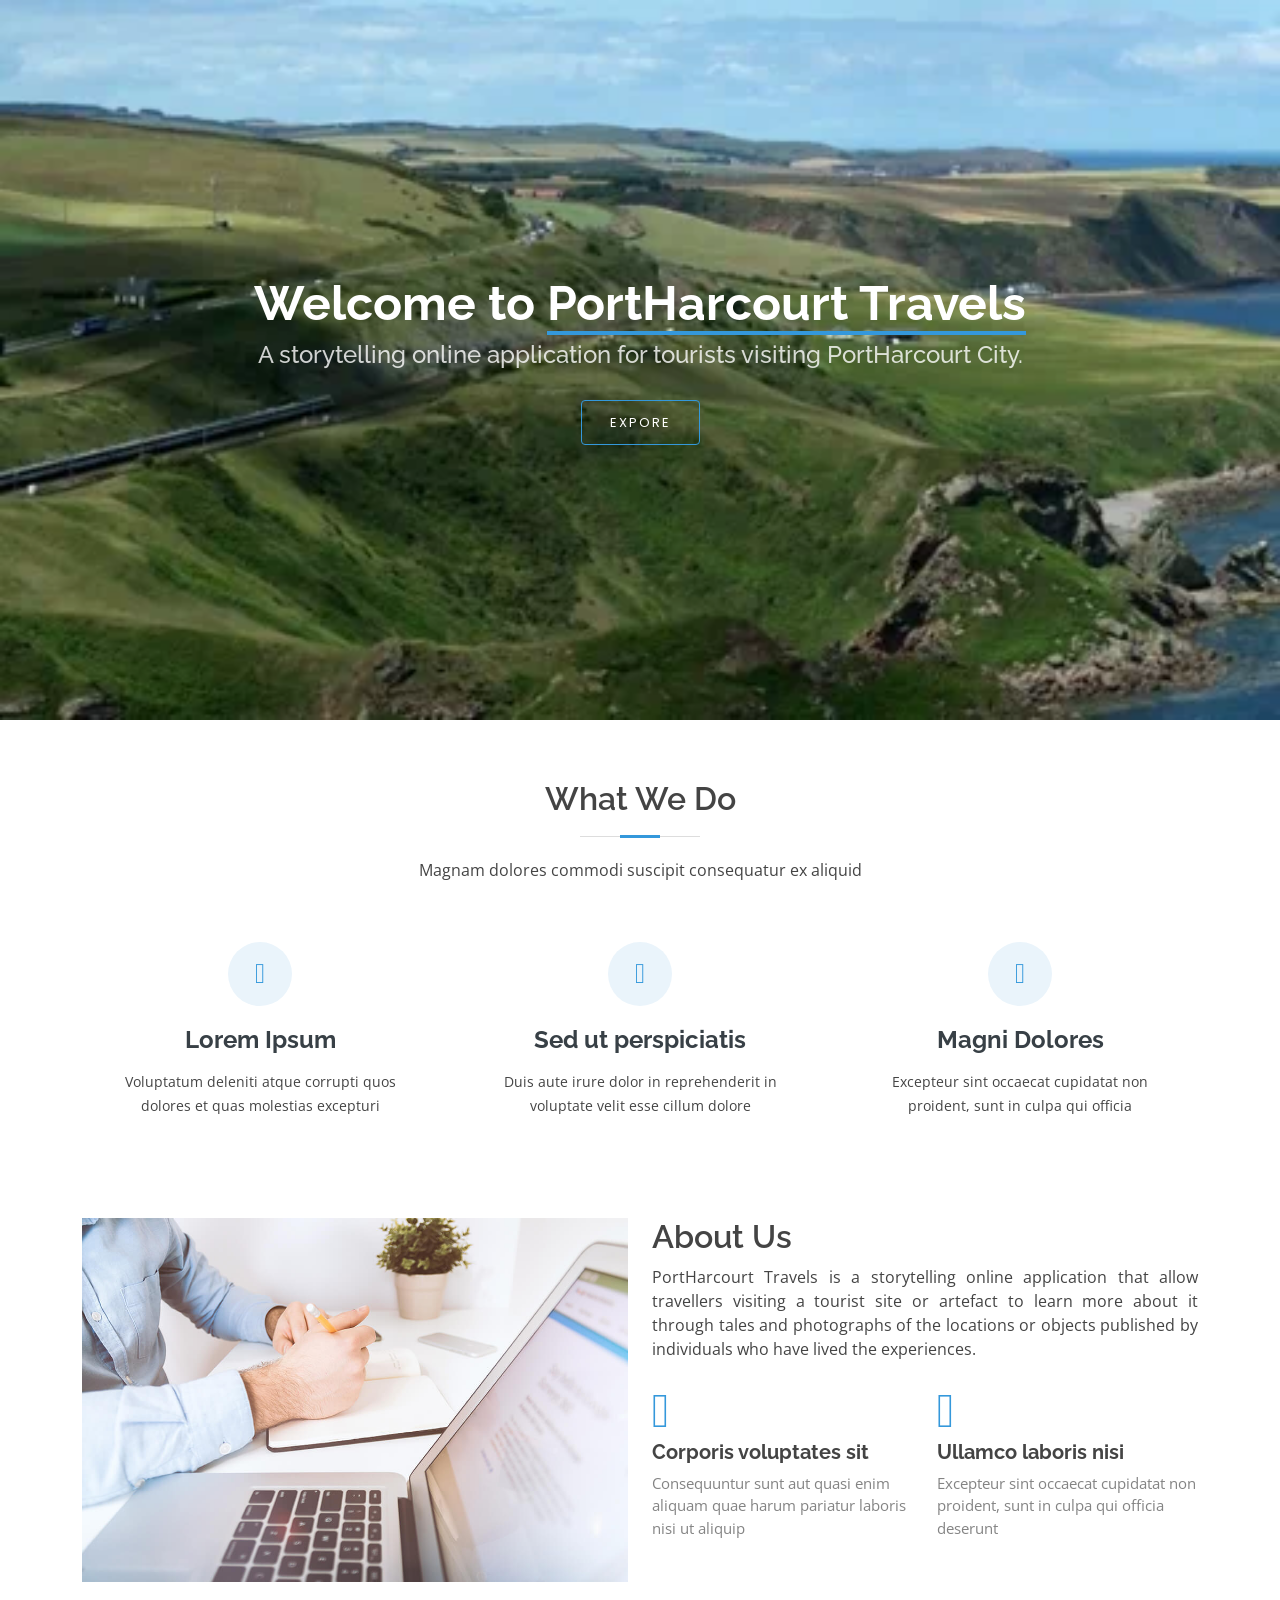
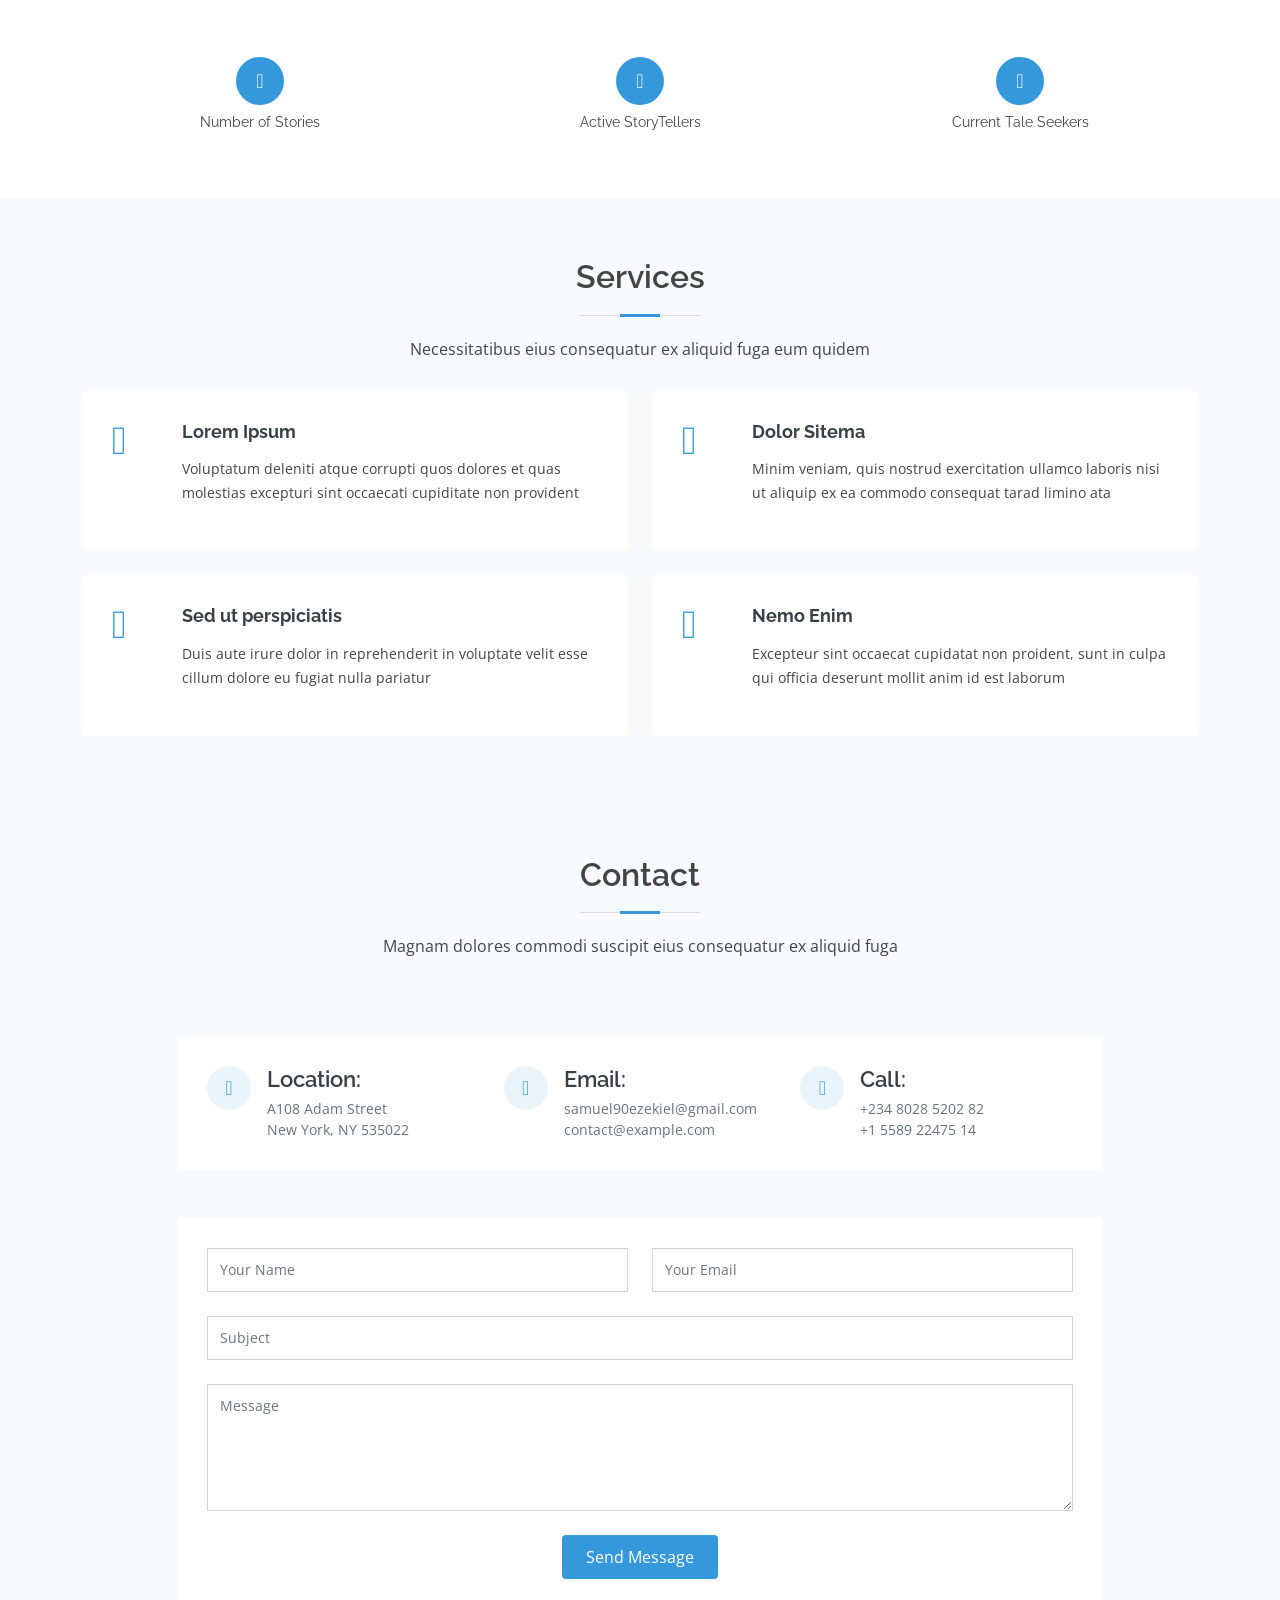
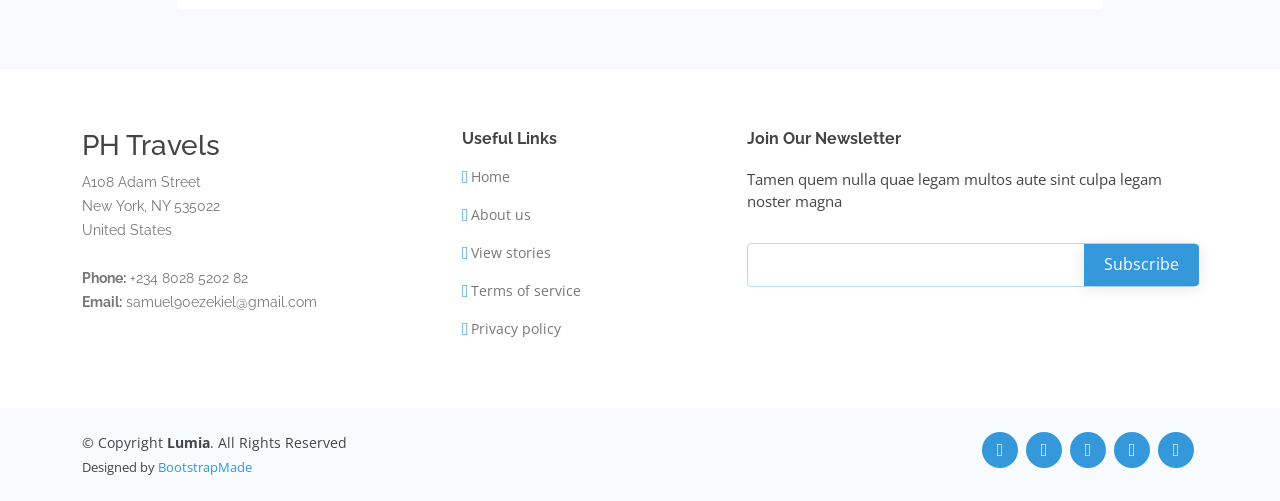
==== index.html @ 9cb5f287 "Update index.html" ====
<!DOCTYPE html>
<html lang="en">

<head>
  <meta charset="utf-8">
  <meta content="width=device-width, initial-scale=1.0" name="viewport">

  <title>PortHarcourt Travels - Landing Page</title>
  <meta content="" name="description">
  <meta content="" name="keywords">
  
  <script async src="https://pagead2.googlesyndication.com/pagead/js/adsbygoogle.js?client=ca-pub-4787579229999542" crossorigin="anonymous"></script>



  <!-- Favicons -->
  <link href="assets/img/favicon.ico" rel="icon">
  <link href="assets/img/apple-touch-icon.png" rel="apple-touch-icon">

  <!-- Google Fonts -->
  <link
    href="https://fonts.googleapis.com/css?family=Open+Sans:300,300i,400,400i,600,600i,700,700i|Raleway:300,300i,400,400i,500,500i,600,600i,700,700i|Poppins:300,300i,400,400i,500,500i,600,600i,700,700i"
    rel="stylesheet">

  <!-- Vendor CSS Files -->
  <link href="assets/vendor/bootstrap/css/bootstrap.min.css" rel="stylesheet">
  <link href="assets/vendor/bootstrap-icons/bootstrap-icons.css" rel="stylesheet">
  <link href="assets/vendor/boxicons/css/boxicons.min.css" rel="stylesheet">
  <!-- <link href="assets/vendor/glightbox/css/glightbox.min.css" rel="stylesheet">
  <link href="assets/vendor/swiper/swiper-bundle.min.css" rel="stylesheet"> -->

  <!-- Template Main CSS File -->
  <link href="assets/css/css/style.css" rel="stylesheet">

  <!-- =======================================================
  * Template Name: Lumia - v4.10.0
  * Template URL: https://bootstrapmade.com/lumia-bootstrap-business-template/
  * Author: BootstrapMade.com
  * License: https://bootstrapmade.com/license/
  ======================================================== -->
</head>

<body>

  <!-- ======= Hero Section ======= -->
  <section id="hero" class="d-flex flex-column justify-content-center align-items-center">
    <div class="container text-center text-md-left" data-aos="fade-up">
      <h1>Welcome to <span>PortHarcourt Travels</span></h1>
      <h2>A storytelling online application for tourists visiting PortHarcourt City.</h2>
      <div class="flex-row justify-content-center align-items-center">
        <a href="home-page-1.html" class="btn-get-started scrollto">Expore</a>
        <!-- <a href="home-page-2.html" class="btn-get-started scrollto">Tale Seekers</a> -->
      </div>
    </div>
  </section><!-- End Hero -->

  <main id="main">

    <!-- ======= What We Do Section ======= -->
    <section id="what-we-do" class="what-we-do">
      <div class="container">

        <div class="section-title">
          <h2>What We Do</h2>
          <p>Magnam dolores commodi suscipit consequatur ex aliquid</p>
        </div>

        <div class="row">
          <div class="col-lg-4 col-md-6 d-flex align-items-stretch">
            <div class="icon-box">
              <div class="icon"><i class="bx bxl-dribbble"></i></div>
              <h4><a href="">Lorem Ipsum</a></h4>
              <p>Voluptatum deleniti atque corrupti quos dolores et quas molestias excepturi</p>
            </div>
          </div>

          <div class="col-lg-4 col-md-6 d-flex align-items-stretch mt-4 mt-md-0">
            <div class="icon-box">
              <div class="icon"><i class="bx bx-file"></i></div>
              <h4><a href="">Sed ut perspiciatis</a></h4>
              <p>Duis aute irure dolor in reprehenderit in voluptate velit esse cillum dolore</p>
            </div>
          </div>

          <div class="col-lg-4 col-md-6 d-flex align-items-stretch mt-4 mt-lg-0">
            <div class="icon-box">
              <div class="icon"><i class="bx bx-tachometer"></i></div>
              <h4><a href="">Magni Dolores</a></h4>
              <p>Excepteur sint occaecat cupidatat non proident, sunt in culpa qui officia</p>
            </div>
          </div>

        </div>

      </div>
    </section><!-- End What We Do Section -->

    <!-- ======= About Section ======= -->
    <section id="about" class="about">
      <div class="container">

        <div class="row">
          <div class="col-lg-6">
            <img src="assets/img/about.jpg" class="img-fluid" alt="">
          </div>
          <div class="col-lg-6 pt-4 pt-lg-0">
            <h3>About Us</h3>
            <p style="text-align:justify">
              PortHarcourt Travels is a storytelling online application that allow travellers visiting a tourist site
              or artefact to learn more about it through tales and photographs of the locations or objects published by
              individuals who have lived the experiences.
            </p>
            <div class="row icon-boxes">
              <div class="col-md-6">
                <i class="bx bx-receipt"></i>
                <h4>Corporis voluptates sit</h4>
                <p>Consequuntur sunt aut quasi enim aliquam quae harum pariatur laboris nisi ut aliquip</p>
              </div>
              <div class="col-md-6 mt-4 mt-md-0">
                <i class="bx bx-cube-alt"></i>
                <h4>Ullamco laboris nisi</h4>
                <p>Excepteur sint occaecat cupidatat non proident, sunt in culpa qui officia deserunt</p>
              </div>
            </div>
          </div>
        </div>

      </div>
    </section><!-- End About Section -->

    <div class="container">
      <div class="row skills-content">
        <div class="col-lg-6"></div>
      </div>
    </div>

    <!-- ======= Counts Section ======= -->
    <section id="counts" class="counts">
      <div class="container">

        <div class="row">

          <div class="col-lg-4 col-6">
            <div class="count-box">
              <i class="bi bi-pencil"></i>
              <span data-purecounter-start="0" data-purecounter-end="231" data-purecounter-duration="1"
                class="purecounter"></span>
              <p>Number of Stories</p>
            </div>
          </div>

          <div class="col-lg-4 col-6">
            <div class="count-box">
              <i class="bi bi-emoji-smile"></i>
              <span data-purecounter-start="0" data-purecounter-end="53" data-purecounter-duration="1"
                class="purecounter"></span>
              <p>Active StoryTellers</p>
            </div>
          </div>

          <div class="col-lg-4 col-12 mt-5 mt-lg-0">
            <div class="count-box">
              <i class="bi bi-people"></i>
              <span data-purecounter-start="0" data-purecounter-end="134" data-purecounter-duration="1"
                class="purecounter"></span>
              <p>Current Tale Seekers</p>
            </div>
          </div>
        </div>

      </div>

      </div>
    </section><!-- End Counts Section -->

    <!-- ======= Services Section ======= -->
    <section id="services" class="services section-bg">
      <div class="container">

        <div class="section-title">
          <h2>Services</h2>
          <p>Necessitatibus eius consequatur ex aliquid fuga eum quidem</p>
        </div>

        <div class="row">
          <div class="col-md-6">
            <div class="icon-box">
              <i class="bi bi-briefcase"></i>
              <h4><a href="#">Lorem Ipsum</a></h4>
              <p>Voluptatum deleniti atque corrupti quos dolores et quas molestias excepturi sint occaecati cupiditate
                non provident</p>
            </div>
          </div>
          <div class="col-md-6 mt-4 mt-lg-0">
            <div class="icon-box">
              <i class="bi bi-card-checklist"></i>
              <h4><a href="#">Dolor Sitema</a></h4>
              <p>Minim veniam, quis nostrud exercitation ullamco laboris nisi ut aliquip ex ea commodo consequat tarad
                limino ata</p>
            </div>
          </div>
          <div class="col-md-6 mt-4">
            <div class="icon-box">
              <i class="bi bi-bar-chart"></i>
              <h4><a href="#">Sed ut perspiciatis</a></h4>
              <p>Duis aute irure dolor in reprehenderit in voluptate velit esse cillum dolore eu fugiat nulla pariatur
              </p>
            </div>
          </div>
          <div class="col-md-6 mt-4">
            <div class="icon-box">
              <i class="bi bi-binoculars"></i>
              <h4><a href="#">Nemo Enim</a></h4>
              <p>Excepteur sint occaecat cupidatat non proident, sunt in culpa qui officia deserunt mollit anim id est
                laborum</p>
            </div>
          </div>
        </div>

      </div>
    </section><!-- End Services Section -->

    <!-- ======= Contact Section ======= -->
    <section id="contact" class="contact section-bg">
      <div class="container">

        <div class="section-title">
          <h2>Contact</h2>
          <p>Magnam dolores commodi suscipit eius consequatur ex aliquid fuga</p>
        </div>

        <div class="row mt-5 justify-content-center">

          <div class="col-lg-10">

            <div class="info-wrap">
              <div class="row">
                <div class="col-lg-4 info">
                  <i class="bi bi-geo-alt"></i>
                  <h4>Location:</h4>
                  <p>A108 Adam Street<br>New York, NY 535022</p>
                </div>

                <div class="col-lg-4 info mt-4 mt-lg-0">
                  <i class="bi bi-envelope"></i>
                  <h4>Email:</h4>
                  <p>samuel90ezekiel@gmail.com<br>contact@example.com</p>
                </div>

                <div class="col-lg-4 info mt-4 mt-lg-0">
                  <i class="bi bi-phone"></i>
                  <h4>Call:</h4>
                  <p>+234 8028 5202 82<br>+1 5589 22475 14</p>
                </div>
              </div>
            </div>

          </div>

        </div>

        <div class="row mt-5 justify-content-center">
          <div class="col-lg-10">
            <form action="forms/contact.html" method="post" role="form" class="php-email-form">
              <div class="row">
                <div class="col-md-6 form-group">
                  <input type="text" name="name" class="form-control" id="name" placeholder="Your Name" required>
                </div>
                <div class="col-md-6 form-group mt-3 mt-md-0">
                  <input type="email" class="form-control" name="email" id="email" placeholder="Your Email" required>
                </div>
              </div>
              <div class="form-group mt-3">
                <input type="text" class="form-control" name="subject" id="subject" placeholder="Subject" required>
              </div>
              <div class="form-group mt-3">
                <textarea class="form-control" name="message" rows="5" placeholder="Message" required></textarea>
              </div>
              <div class="my-3">
                <div class="loading">Loading</div>
                <div class="error-message"></div>
                <div class="sent-message">Your message has been sent. Thank you!</div>
              </div>
              <div class="text-center"><button type="submit">Send Message</button></div>
            </form>
          </div>

        </div>

      </div>
    </section><!-- End Contact Section -->

  </main><!-- End #main -->

  <!-- ======= Footer ======= -->
  <footer id="footer">

    <div class="footer-top">
       <div class="container">
          <div class="row">

             <div class="col-lg-4 col-md-6 footer-contact">
                <h3>PH Travels</h3>
                <p>
                   A108 Adam Street <br>
                   New York, NY 535022<br>
                   United States <br><br>
                   <strong>Phone:</strong> +234 8028 5202 82<br>
                   <strong>Email:</strong> samuel90ezekiel@gmail.com<br>
                </p>
             </div>

             <div class="col-lg-3 col-md-6 footer-links">
                <h4>Useful Links</h4>
                <ul>
                   <li><i class="bx bx-chevron-right"></i> <a href="index.html">Home</a></li>
                   <li><i class="bx bx-chevron-right"></i> <a href="about.html">About us</a></li>
                   <li><i class="bx bx-chevron-right"></i> <a href="home-page-1.html">View stories</a></li>
                   <li><i class="bx bx-chevron-right"></i> <a href="#">Terms of service</a></li>
                   <li><i class="bx bx-chevron-right"></i> <a href="#">Privacy policy</a></li>
                </ul>
             </div>
             <div class="col-lg-5 col-md-6 footer-newsletter">
                <h4>Join Our Newsletter</h4>
                <p>Tamen quem nulla quae legam multos aute sint culpa legam noster magna</p>
                <form action="" method="post">
                   <input type="email" name="email"><input type="submit" value="Subscribe">
                </form>
             </div>

          </div>
       </div>
    </div>

    <div class="container d-md-flex py-4">

       <div class="me-md-auto text-center text-md-start">
          <div class="copyright">
             &copy; Copyright <strong><span>Lumia</span></strong>. All Rights Reserved
          </div>
          <div class="credits">
             <!-- All the links in the footer should remain intact. -->
             <!-- You can delete the links only if you purchased the pro version. -->
             <!-- Licensing information: https://bootstrapmade.com/license/ -->
             <!-- Purchase the pro version with working PHP/AJAX contact form: https://bootstrapmade.com/lumia-bootstrap-business-template/ -->
             Designed by <a href="https://bootstrapmade.com/">BootstrapMade</a>
          </div>
       </div>
       <div class="social-links text-center text-md-right pt-3 pt-md-0">
          <a href="#" class="twitter"><i class="bx bxl-twitter"></i></a>
          <a href="#" class="facebook"><i class="bx bxl-facebook"></i></a>
          <a href="#" class="instagram"><i class="bx bxl-instagram"></i></a>
          <a href="#" class="google-plus"><i class="bx bxl-skype"></i></a>
          <a href="#" class="linkedin"><i class="bx bxl-linkedin"></i></a>
       </div>
    </div>
 </footer>
   <!-- End Footer -->

  <script>
    let slideIndex = 0;
    showSlides();

    function showSlides() {
      let i;
      let slides = document.getElementsById("hero");
      //let dots = document.getElementsByClassName("dot");
      for (i = 0; i < 3; i++) {
        slides[i].style.background = ' ';
      }
      slideIndex++;
      if (slideIndex > slides.length) { slideIndex = 1 }
      /*for (i = 0; i < dots.length; i++) {
        dots[i].className = dots[i].className.replace(" active", "");
      }*/
      slides[slideIndex - 1].style.backgroundImage = "url(''../../img/hero-bg.jpg')";
      //dots[slideIndex-1].className += " active";
      setTimeout(showSlides, 2000); // Change image every 2 seconds
    }
  </script>

  <a href="#" class="back-to-top d-flex align-items-center justify-content-center"><i
      class="bi bi-arrow-up-short"></i></a>

  <!-- Vendor JS Files -->
  <script src="assets/vendor/purecounter/purecounter_vanilla.js"></script>
  <script src="assets/vendor/bootstrap/js/bootstrap.bundle.min.js"></script>
  <script src="assets/vendor/glightbox/js/glightbox.min.js"></script>
  <script src="assets/vendor/isotope-layout/isotope.pkgd.min.js"></script>
  <script src="assets/vendor/swiper/swiper-bundle.min.js"></script>
  <script src="assets/vendor/waypoints/noframework.waypoints.js"></script>
  <script src="assets/vendor/php-email-form/validate.js"></script>

  <!-- Template Main JS File -->
  <script src="assets/js/main.js"></script>

</body>

</html>
---- assets/css/css/style.css ----
/**
* Template Name: Lumia - v4.10.0
* Template URL: https://bootstrapmade.com/lumia-bootstrap-business-template/
* Author: BootstrapMade.com
* License: https://bootstrapmade.com/license/
*/

/*--------------------------------------------------------------
# General
--------------------------------------------------------------*/
body {
  font-family: "Open Sans", sans-serif;
  color: #444444;
}

a {
  color: #3498db;
  text-decoration: none;
}

a:hover {
  color: #5faee3;
  text-decoration: none;
}

h1,
h2,
h3,
h4,
h5,
h6 {
  font-family: "Raleway", sans-serif;
}

/*--------------------------------------------------------------
# Back to top button
--------------------------------------------------------------*/
.back-to-top {
  position: fixed;
  visibility: hidden;
  opacity: 0;
  right: 15px;
  bottom: 15px;
  z-index: 996;
  background: #3498db;
  width: 40px;
  height: 40px;
  border-radius: 4px;
  transition: all 0.4s;
}

.back-to-top i {
  font-size: 28px;
  color: #fff;
  line-height: 0;
}

.back-to-top:hover {
  background: #57aae1;
  color: #fff;
}

.back-to-top.active {
  visibility: visible;
  opacity: 1;
}

/*--------------------------------------------------------------
# Header
--------------------------------------------------------------*/
#header {
  height: 70px;
  transition: all 0.5s;
  z-index: 997;
  transition: all 0.5s;
  background: #fff;
  box-shadow: 0px 2px 15px rgba(0, 0, 0, 0.1);
}

#header .logo h1 {
  font-size: 28px;
  margin: 0;
  font-weight: 600;
  letter-spacing: 1px;
  text-transform: uppercase;
  color: #384046;
}

#header .logo h1 a,
#header .logo h1 a:hover {
  color: #384046;
  text-decoration: none;
}

#header .logo img {
  max-height: 40px;
}

/*--------------------------------------------------------------
# Header Social Links
--------------------------------------------------------------*/
.header-social-links {
  margin: 0 0 0 30px;
}

.header-social-links a {
  color: #9ba6af;
  padding-left: 8px;
  display: inline-block;
  line-height: 0px;
  transition: 0.3s;
}

.header-social-links a i {
  line-height: 0;
}

.header-social-links a:hover {
  color: #3498db;
}

@media (max-width: 768px) {
  .header-social-links {
    margin: 0 15px 0 0;
  }
}

/*--------------------------------------------------------------
# Navigation Menu
--------------------------------------------------------------*/
/**
* Desktop Navigation 
*/
.navbar {
  padding: 0;
}

.navbar ul {
  margin: 0;
  padding: 0;
  display: flex;
  list-style: none;
  align-items: center;
}

.navbar li {
  position: relative;
}

.navbar a,
.navbar a:focus {
  display: flex;
  align-items: center;
  justify-content: space-between;
  padding: 10px 0 10px 30px;
  font-family: "Poppins", sans-serif;
  font-size: 16px;
  font-weight: 500;
  color: #4f5a62;
  white-space: nowrap;
  transition: 0.3s;
}

.navbar a i,
.navbar a:focus i {
  font-size: 12px;
  line-height: 0;
  margin-left: 5px;
}

.navbar a:hover,
.navbar .active,
.navbar .active:focus,
.navbar li:hover>a {
  color: #3498db;
}

.navbar .dropdown ul {
  display: block;
  position: absolute;
  left: 14px;
  top: calc(100% + 30px);
  margin: 0;
  padding: 10px 0;
  z-index: 99;
  opacity: 0;
  visibility: hidden;
  background: #fff;
  box-shadow: 0px 0px 30px rgba(127, 137, 161, 0.25);
  transition: 0.3s;
}

.navbar .dropdown ul li {
  min-width: 200px;
}

.navbar .dropdown ul a {
  padding: 10px 20px;
  font-size: 14px;
  font-weight: 400;
  color: #21262a;
}

.navbar .dropdown ul a i {
  font-size: 12px;
}

.navbar .dropdown ul a:hover,
.navbar .dropdown ul .active:hover,
.navbar .dropdown ul li:hover>a {
  color: #3498db;
}

.navbar .dropdown:hover>ul {
  opacity: 1;
  top: 100%;
  visibility: visible;
}

.navbar .dropdown .dropdown ul {
  top: 0;
  left: calc(100% - 30px);
  visibility: hidden;
}

.navbar .dropdown .dropdown:hover>ul {
  opacity: 1;
  top: 0;
  left: 100%;
  visibility: visible;
}

@media (max-width: 1366px) {
  .navbar .dropdown .dropdown ul {
    left: -90%;
  }

  .navbar .dropdown .dropdown:hover>ul {
    left: -100%;
  }
}

/**
* Mobile Navigation 
*/
.mobile-nav-toggle {
  color: #384046;
  font-size: 28px;
  cursor: pointer;
  display: none;
  line-height: 0;
  transition: 0.5s;
}

.mobile-nav-toggle.bi-x {
  color: #fff;
}

@media (max-width: 991px) {
  .mobile-nav-toggle {
    display: block;
  }

  .navbar ul {
    display: none;
  }
}

.navbar-mobile {
  position: fixed;
  overflow: hidden;
  top: 0;
  right: 0;
  left: 0;
  bottom: 0;
  background: rgba(33, 38, 42, 0.9);
  transition: 0.3s;
  z-index: 999;
}

.navbar-mobile .mobile-nav-toggle {
  position: absolute;
  top: 15px;
  right: 15px;
}

.navbar-mobile ul {
  display: block;
  position: absolute;
  top: 55px;
  right: 15px;
  bottom: 15px;
  left: 15px;
  padding: 10px 0;
  background-color: #fff;
  overflow-y: auto;
  transition: 0.3s;
}

.navbar-mobile a,
.navbar-mobile a:focus {
  padding: 10px 20px;
  font-size: 15px;
  color: #384046;
}

.navbar-mobile a:hover,
.navbar-mobile .active,
.navbar-mobile li:hover>a {
  color: #3498db;
}

.navbar-mobile .getstarted,
.navbar-mobile .getstarted:focus {
  margin: 15px;
}

.navbar-mobile .dropdown ul {
  position: static;
  display: none;
  margin: 10px 20px;
  padding: 10px 0;
  z-index: 99;
  opacity: 1;
  visibility: visible;
  background: #fff;
  box-shadow: 0px 0px 30px rgba(127, 137, 161, 0.25);
}

.navbar-mobile .dropdown ul li {
  min-width: 200px;
}

.navbar-mobile .dropdown ul a {
  padding: 10px 20px;
}

.navbar-mobile .dropdown ul a i {
  font-size: 12px;
}

.navbar-mobile .dropdown ul a:hover,
.navbar-mobile .dropdown ul .active:hover,
.navbar-mobile .dropdown ul li:hover>a {
  color: #3498db;
}

.navbar-mobile .dropdown>.dropdown-active {
  display: block;
}

/*--------------------------------------------------------------
# Hero Section
--------------------------------------------------------------*/
#hero {
  width: 100%;
  height: 80vh;
  /* background: url("../../img/hero-bg.jpg") center center; */
  background: url("../../video/hero-short-video.gif") center center; 
  /* background: url("https://media0.giphy.com/media/v1.Y2lkPTc5MGI3NjExODBjZmE2NzQ3OTAyNjRlNjcyMDY5MzA5ZjVkMmRiNDNjMjEwNDI0YyZjdD1n/khrTotBMQIhWkhfPTr/giphy.gif") center center; */
  background-size: cover;
  position: relative;
  margin-top: 0px;
  padding: 0;
}

#hero:before {
  content: "";
  /* background: rgba(56, 64, 70, 0.7); */
  position: absolute;
  bottom: 0;
  top: 0;
  left: 0;
  right: 0;
}

#hero .container {
  z-index: 2;
}

#hero h1 {
  margin: 0 0 10px 0;
  font-size: 48px;
  font-weight: 700;
  line-height: 56px;
  color: #fff;
}

#hero h1 span {
  border-bottom: 4px solid #3498db;
}

#hero h2 {
  color: rgba(255, 255, 255, 0.8);
  margin-bottom: 30px;
  font-size: 24px;
}

#hero .btn-get-started {
  font-family: "Poppins", sans-serif;
  font-weight: 400;
  font-size: 13px;
  letter-spacing: 2px;
  display: inline-block;
  padding: 12px 28px;
  border: 1px solid #3498db;
  border-radius: 4px;
  transition: ease-in-out 0.3s;
  color: #fff;
  background: transparent;
  text-transform: uppercase;
}

#hero .btn-get-started:hover {
  background: #4ea5e0;
}

@media (max-width: 992px) {
  #hero {
    height: calc(100vh - 70px);
  }
}

@media (max-width: 768px) {
  #hero h1 {
    font-size: 30px;
    line-height: 36px;
  }

  #hero h2 {
    font-size: 18px;
    line-height: 24px;
    margin-bottom: 30px;
  }
}

/*--------------------------------------------------------------
# Sections General
--------------------------------------------------------------*/
section {
  padding: 60px 0;
}

.section-bg {
  background-color: #f7fbfe;
}

.section-title {
  text-align: center;
  padding-bottom: 30px;
}

.section-title h2 {
  font-size: 32px;
  font-weight: 600;
  margin-bottom: 20px;
  padding-bottom: 20px;
  position: relative;
}

.section-title h2::before {
  content: "";
  position: absolute;
  display: block;
  width: 120px;
  height: 1px;
  background: #ddd;
  bottom: 1px;
  left: calc(50% - 60px);
}

.section-title h2::after {
  content: "";
  position: absolute;
  display: block;
  width: 40px;
  height: 3px;
  background: #3498db;
  bottom: 0;
  left: calc(50% - 20px);
}

.section-title p {
  margin-bottom: 0;
}

/*--------------------------------------------------------------
# What We Do
--------------------------------------------------------------*/
.what-we-do .icon-box {
  text-align: center;
  padding: 30px 20px;
  transition: all ease-in-out 0.3s;
  background: #fff;
}

.what-we-do .icon-box .icon {
  margin: 0 auto;
  width: 64px;
  height: 64px;
  background: #eaf4fb;
  border-radius: 50px;
  display: flex;
  align-items: center;
  justify-content: center;
  margin-bottom: 20px;
  transition: ease-in-out 0.3s;
}

.what-we-do .icon-box .icon i {
  color: #3498db;
  font-size: 28px;
}

.what-we-do .icon-box h4 {
  font-weight: 700;
  margin-bottom: 15px;
  font-size: 24px;
}

.what-we-do .icon-box h4 a {
  color: #384046;
  transition: ease-in-out 0.3s;
}

.what-we-do .icon-box p {
  line-height: 24px;
  font-size: 14px;
  margin-bottom: 0;
}

.what-we-do .icon-box:hover {
  border-color: #fff;
  box-shadow: 0px 0 25px 0 rgba(0, 0, 0, 0.1);
}

.what-we-do .icon-box:hover h4 a,
.what-we-do .icon-box:hover .icon i {
  color: #3498db;
}

/*--------------------------------------------------------------
# About
--------------------------------------------------------------*/
.about {
  padding: 10px 0 70px 0;
}

.about h3 {
  font-weight: 600;
  font-size: 32px;
}

.about ul {
  list-style: none;
  padding: 0;
  font-size: 15px;
}

.about ul li+li {
  margin-top: 10px;
}

.about ul li {
  position: relative;
  padding-left: 26px;
}

.about ul i {
  position: absolute;
  left: 0;
  top: 0;
  font-size: 22px;
  color: #3498db;
}

.about .icon-boxes {
  padding-top: 10px;
}

.about .icon-boxes h4 {
  font-size: 20px;
  font-weight: 700;
  margin-top: 5px;
}

.about .icon-boxes i {
  font-size: 48px;
  color: #3498db;
}

.about .icon-boxes p {
  font-size: 15px;
  color: #848484;
}

/*--------------------------------------------------------------
# Skills
--------------------------------------------------------------*/
.skills .progress {
  height: 60px;
  display: block;
  background: none;
  border-radius: 0;
}

.skills .progress .skill {
  padding: 10px 0;
  margin: 0 0 6px 0;
  text-transform: uppercase;
  display: block;
  font-weight: 600;
  font-family: "Poppins", sans-serif;
  color: #384046;
}

.skills .progress .skill .val {
  float: right;
  font-style: normal;
}

.skills .progress-bar-wrap {
  background: #e8eaec;
}

.skills .progress-bar {
  width: 1px;
  height: 10px;
  transition: 0.9s;
  background-color: #5faee3;
}

/*--------------------------------------------------------------
# Counts
--------------------------------------------------------------*/
.counts {
  background: white;
  padding: 30px 0 40px 0;
}

.counts .count-box {
  padding: 30px 30px 25px 30px;
  width: 100%;
  position: relative;
  text-align: center;
  background: #fff;
}

.counts .count-box i {
  position: absolute;
  top: -25px;
  left: 50%;
  transform: translateX(-50%);
  font-size: 20px;
  background: #3498db;
  padding: 12px;
  color: #fff;
  border-radius: 50px;
  display: inline-flex;
  align-items: center;
  justify-content: center;
  width: 48px;
  height: 48px;
}

.counts .count-box span {
  font-size: 36px;
  display: block;
  font-weight: 600;
  color: #124364;
}

.counts .count-box p {
  padding: 0;
  margin: 0;
  font-family: "Raleway", sans-serif;
  font-size: 14px;
}

/*--------------------------------------------------------------
# Services
--------------------------------------------------------------*/
.services .icon-box {
  padding: 30px;
  border-radius: 6px;
  background: #fff;
  transition: ease-in-out 0.3s;
}

.services .icon-box i {
  float: left;
  color: #3498db;
  font-size: 40px;
  line-height: 0;
}

.services .icon-box h4 {
  margin-left: 70px;
  font-weight: 700;
  margin-bottom: 15px;
  font-size: 18px;
}

.services .icon-box h4 a {
  color: #384046;
  transition: 0.3s;
}

.services .icon-box p {
  margin-left: 70px;
  line-height: 24px;
  font-size: 14px;
}

.services .icon-box:hover {
  box-shadow: 0px 2px 22px rgba(0, 0, 0, 0.08);
}

.services .icon-box:hover h4 a {
  color: #3498db;
}

/*--------------------------------------------------------------
# Portfolio
--------------------------------------------------------------*/
.portfolio {
  padding: 60px 0;
}

.portfolio #portfolio-flters {
  padding: 0;
  margin: 0 0 35px 0;
  list-style: none;
  text-align: center;
}

.portfolio #portfolio-flters li {
  cursor: pointer;
  margin: 0 15px 15px 0;
  display: inline-block;
  padding: 10px 20px;
  font-size: 12px;
  line-height: 20px;
  color: #444444;
  border-radius: 4px;
  text-transform: uppercase;
  background: #fff;
  margin-bottom: 5px;
  transition: all 0.3s ease-in-out;
}

.portfolio #portfolio-flters li:hover,
.portfolio #portfolio-flters li.filter-active {
  background: #3498db;
  color: #fff;
}

.portfolio #portfolio-flters li:last-child {
  margin-right: 0;
}

.portfolio .portfolio-wrap {
  box-shadow: 0px 2px 12px rgba(0, 0, 0, 0.08);
  transition: 0.3s;
}

.portfolio .portfolio-wrap:hover {
  box-shadow: 0px 4px 14px rgba(0, 0, 0, 0.16);
}

.portfolio .portfolio-item {
  position: relative;
  height: 360px;
  overflow: hidden;
}

.portfolio .portfolio-item figure {
  background: #000;
  overflow: hidden;
  height: 240px;
  position: relative;
  border-radius: 4px 4px 0 0;
  margin: 0;
}

.portfolio .portfolio-item figure:hover img {
  opacity: 0.4;
  transition: 0.4s;
}

.portfolio .portfolio-item figure .link-preview,
.portfolio .portfolio-item figure .link-details {
  position: absolute;
  display: flex;
  align-items: center;
  justify-content: center;
  opacity: 0;
  line-height: 0;
  text-align: center;
  width: 36px;
  height: 36px;
  background: #fff;
  border-radius: 50%;
  transition: all 0.2s linear;
  overflow: hidden;
  font-size: 20px;
}

.portfolio .portfolio-item figure .link-preview i,
.portfolio .portfolio-item figure .link-details i {
  color: #384046;
  line-height: 0;
}

.portfolio .portfolio-item figure .link-preview:hover,
.portfolio .portfolio-item figure .link-details:hover {
  background: #3498db;
}

.portfolio .portfolio-item figure .link-preview:hover i,
.portfolio .portfolio-item figure .link-details:hover i {
  color: #fff;
}

.portfolio .portfolio-item figure .link-preview {
  left: calc(50% - 38px);
  top: calc(50% - 18px);
}

.portfolio .portfolio-item figure .link-details {
  right: calc(50% - 38px);
  top: calc(50% - 18px);
}

.portfolio .portfolio-item figure:hover .link-preview {
  opacity: 1;
  left: calc(50% - 44px);
}

.portfolio .portfolio-item figure:hover .link-details {
  opacity: 1;
  right: calc(50% - 44px);
}

.portfolio .portfolio-item .portfolio-info {
  background: #fff;
  text-align: center;
  padding: 30px;
  height: 90px;
  border-radius: 0 0 3px 3px;
}

.portfolio .portfolio-item .portfolio-info h4 {
  font-size: 18px;
  line-height: 1px;
  font-weight: 700;
  margin-bottom: 18px;
  padding-bottom: 0;
}

.portfolio .portfolio-item .portfolio-info h4 a {
  color: #333;
}

.portfolio .portfolio-item .portfolio-info h4 a:hover {
  color: #3498db;
}

.portfolio .portfolio-item .portfolio-info p {
  padding: 0;
  margin: 0;
  color: #b8b8b8;
  font-weight: 500;
  font-size: 14px;
  text-transform: uppercase;
}

/*--------------------------------------------------------------
# Portfolio Details
--------------------------------------------------------------*/
.portfolio-details {
  padding-top: 0;
}

.portfolio-details .portfolio-details-slider img {
  width: 100%;
}

.portfolio-details .portfolio-details-slider .swiper-pagination {
  margin-top: 20px;
  position: relative;
}

.portfolio-details .portfolio-details-slider .swiper-pagination .swiper-pagination-bullet {
  width: 12px;
  height: 12px;
  background-color: #fff;
  opacity: 1;
  border: 1px solid #3498db;
}

.portfolio-details .portfolio-details-slider .swiper-pagination .swiper-pagination-bullet-active {
  background-color: #3498db;
}

.portfolio-details .portfolio-info {
  padding: 30px;
  box-shadow: 0px 0 30px rgba(56, 64, 70, 0.08);
}

.portfolio-details .portfolio-info h3 {
  font-size: 22px;
  font-weight: 700;
  margin-bottom: 20px;
  padding-bottom: 20px;
  border-bottom: 1px solid #eee;
}

.portfolio-details .portfolio-info ul {
  list-style: none;
  padding: 0;
  font-size: 15px;
}

.portfolio-details .portfolio-info ul li+li {
  margin-top: 10px;
}

.portfolio-details .portfolio-description {
  padding-top: 30px;
}

.portfolio-details .portfolio-description h2 {
  font-size: 26px;
  font-weight: 700;
  margin-bottom: 20px;
}

.portfolio-details .portfolio-description p {
  padding: 0;
}

/*--------------------------------------------------------------
# Testimonials
--------------------------------------------------------------*/
.testimonials .testimonials-carousel,
.testimonials .testimonials-slider {
  overflow: hidden;
}

.testimonials .testimonial-item {
  box-sizing: content-box;
  padding: 30px 30px 0 30px;
  margin: 30px 15px;
  text-align: center;
  min-height: 350px;
  box-shadow: 0px 2px 12px rgba(0, 0, 0, 0.08);
  background: #fff;
}

.testimonials .testimonial-item .testimonial-img {
  width: 90px;
  border-radius: 50%;
  border: 4px solid #fff;
  margin: 0 auto;
}

.testimonials .testimonial-item h3 {
  font-size: 18px;
  font-weight: bold;
  margin: 10px 0 5px 0;
  color: #111;
}

.testimonials .testimonial-item h4 {
  font-size: 14px;
  color: #999;
  margin: 0;
}

.testimonials .testimonial-item .quote-icon-left,
.testimonials .testimonial-item .quote-icon-right {
  color: #e1f0fa;
  font-size: 26px;
}

.testimonials .testimonial-item .quote-icon-left {
  display: inline-block;
  left: -5px;
  position: relative;
}

.testimonials .testimonial-item .quote-icon-right {
  display: inline-block;
  right: -5px;
  position: relative;
  top: 10px;
}

.testimonials .testimonial-item p {
  font-style: italic;
  margin: 0 auto 15px auto;
}

.testimonials .swiper-pagination {
  margin-top: 20px;
  position: relative;
}

.testimonials .swiper-pagination .swiper-pagination-bullet {
  width: 12px;
  height: 12px;
  background-color: #fff;
  opacity: 1;
  border: 1px solid #3498db;
}

.testimonials .swiper-pagination .swiper-pagination-bullet-active {
  background-color: #3498db;
}

/*--------------------------------------------------------------
# Team
--------------------------------------------------------------*/
.team .member {
  text-align: center;
  margin-bottom: 20px;
  box-shadow: 0px 0px 12px 0px rgba(0, 0, 0, 0.1);
  padding: 30px 20px;
  background: #fff;
}

.team .member img {
  max-width: 60%;
  border-radius: 50%;
  margin: 0 0 30px 0;
}

.team .member h4 {
  font-weight: 700;
  margin-bottom: 2px;
  font-size: 18px;
}

.team .member span {
  font-style: italic;
  display: block;
  font-size: 13px;
}

.team .member p {
  padding-top: 10px;
  font-size: 14px;
  font-style: italic;
  color: #aaaaaa;
}

.team .member .social {
  margin-top: 15px;
}

.team .member .social a {
  color: #919191;
  transition: 0.3s;
}

.team .member .social a:hover {
  color: #3498db;
}

.team .member .social i {
  font-size: 18px;
  margin: 0 2px;
}

/*--------------------------------------------------------------
# Contact
--------------------------------------------------------------*/
.contact .info-wrap {
  padding: 30px;
  background: #fff;
  border-radius: 4px;
}

.contact .info i {
  font-size: 20px;
  color: #3498db;
  float: left;
  width: 44px;
  height: 44px;
  background: #eaf4fb;
  display: flex;
  justify-content: center;
  align-items: center;
  border-radius: 50px;
  transition: all 0.3s ease-in-out;
}

.contact .info h4 {
  padding: 0 0 0 60px;
  font-size: 22px;
  font-weight: 600;
  margin-bottom: 5px;
  color: #384046;
}

.contact .info p {
  padding: 0 0 0 60px;
  margin-bottom: 0;
  font-size: 14px;
  color: #65747f;
}

.contact .info:hover i {
  background: #3498db;
  color: #fff;
}

.contact .php-email-form {
  width: 100%;
  padding: 30px;
  background: #fff;
  border-radius: 4px;
}

.contact .php-email-form .form-group {
  padding-bottom: 8px;
}

.contact .php-email-form .validate {
  display: none;
  color: red;
  margin: 0 0 15px 0;
  font-weight: 400;
  font-size: 13px;
}

.contact .php-email-form .error-message {
  display: none;
  color: #fff;
  background: #ed3c0d;
  text-align: left;
  padding: 15px;
  font-weight: 600;
}

.contact .php-email-form .error-message br+br {
  margin-top: 25px;
}

.contact .php-email-form .sent-message {
  display: none;
  color: #fff;
  background: #18d26e;
  text-align: center;
  padding: 15px;
  font-weight: 600;
}

.contact .php-email-form .loading {
  display: none;
  background: #fff;
  text-align: center;
  padding: 15px;
}

.contact .php-email-form .loading:before {
  content: "";
  display: inline-block;
  border-radius: 50%;
  width: 24px;
  height: 24px;
  margin: 0 10px -6px 0;
  border: 3px solid #18d26e;
  border-top-color: #eee;
  -webkit-animation: animate-loading 1s linear infinite;
  animation: animate-loading 1s linear infinite;
}

.contact .php-email-form input,
.contact .php-email-form textarea {
  border-radius: 0;
  box-shadow: none;
  font-size: 14px;
}

.contact .php-email-form input {
  height: 44px;
}

.contact .php-email-form textarea {
  padding: 10px 12px;
}

.contact .php-email-form button[type=submit] {
  background: #3498db;
  border: 0;
  padding: 10px 24px;
  color: #fff;
  transition: 0.4s;
  border-radius: 4px;
}

.contact .php-email-form button[type=submit]:hover {
  background: #5faee3;
}

@-webkit-keyframes animate-loading {
  0% {
    transform: rotate(0deg);
  }

  100% {
    transform: rotate(360deg);
  }
}

@keyframes animate-loading {
  0% {
    transform: rotate(0deg);
  }

  100% {
    transform: rotate(360deg);
  }
}

/*--------------------------------------------------------------
# Breadcrumbs
--------------------------------------------------------------*/
.breadcrumbs {
  padding: 40px 0;
  margin-top: 70px;
}

.breadcrumbs h2 {
  font-size: 26px;
  font-weight: 300;
}

.breadcrumbs ol {
  display: flex;
  flex-wrap: wrap;
  list-style: none;
  padding: 0;
  margin: 0;
  font-size: 15px;
}

.breadcrumbs ol li+li {
  padding-left: 10px;
}

.breadcrumbs ol li+li::before {
  display: inline-block;
  padding-right: 10px;
  color: #4f5a62;
  content: "/";
}

@media (max-width: 768px) {
  .breadcrumbs .d-flex {
    display: block !important;
  }

  .breadcrumbs ol {
    display: block;
  }

  .breadcrumbs ol li {
    display: inline-block;
  }
}

/*--------------------------------------------------------------
# Footer
--------------------------------------------------------------*/
#footer {
  color: #444444;
  font-size: 14px;
  background: #f7fbfe;
}

#footer .footer-top {
  padding: 60px 0 30px 0;
  background: #fff;
}

#footer .footer-top .footer-contact {
  margin-bottom: 30px;
}

#footer .footer-top .footer-contact h4 {
  font-size: 22px;
  margin: 0 0 30px 0;
  padding: 2px 0 2px 0;
  line-height: 1;
  font-weight: 700;
}

#footer .footer-top .footer-contact p {
  font-size: 14px;
  line-height: 24px;
  margin-bottom: 0;
  font-family: "Raleway", sans-serif;
  color: #777777;
}

#footer .footer-top h4 {
  font-size: 16px;
  font-weight: bold;
  color: #444444;
  position: relative;
  padding-bottom: 12px;
}

#footer .footer-top .footer-links {
  margin-bottom: 30px;
}

#footer .footer-top .footer-links ul {
  list-style: none;
  padding: 0;
  margin: 0;
}

#footer .footer-top .footer-links ul i {
  padding-right: 2px;
  color: #3498db;
  font-size: 18px;
  line-height: 1;
}

#footer .footer-top .footer-links ul li {
  padding: 10px 0;
  display: flex;
  align-items: center;
}

#footer .footer-top .footer-links ul li:first-child {
  padding-top: 0;
}

#footer .footer-top .footer-links ul a {
  color: #777777;
  transition: 0.3s;
  display: inline-block;
  line-height: 1;
}

#footer .footer-top .footer-links ul a:hover {
  text-decoration: none;
  color: #3498db;
}

#footer .footer-newsletter {
  font-size: 15px;
}

#footer .footer-newsletter h4 {
  font-size: 16px;
  font-weight: bold;
  color: #444444;
  position: relative;
  padding-bottom: 12px;
}

#footer .footer-newsletter form {
  margin-top: 30px;
  background: #fff;
  padding: 6px 10px;
  position: relative;
  border-radius: 4px;
  text-align: left;
  border: 1px solid #b6daf2;
}

#footer .footer-newsletter form input[type=email] {
  border: 0;
  padding: 4px 8px;
  width: calc(100% - 100px);
}

#footer .footer-newsletter form input[type=submit] {
  position: absolute;
  top: 0;
  right: -2px;
  bottom: 0;
  border: 0;
  background: none;
  font-size: 16px;
  padding: 0 20px 2px 20px;
  background: #3498db;
  color: #fff;
  transition: 0.3s;
  border-radius: 0 4px 4px 0;
  box-shadow: 0px 2px 15px rgba(0, 0, 0, 0.1);
}

#footer .footer-newsletter form input[type=submit]:hover {
  background: #57aae1;
}

#footer .credits {
  padding-top: 5px;
  font-size: 13px;
  color: #444444;
}

#footer .social-links a {
  font-size: 18px;
  display: inline-block;
  background: #3498db;
  color: #fff;
  line-height: 1;
  padding: 8px 0;
  margin-right: 4px;
  border-radius: 50%;
  text-align: center;
  width: 36px;
  height: 36px;
  transition: 0.3s;
}

#footer .social-links a:hover {
  background: #5faee3;
  color: #fff;
  text-decoration: none;
}
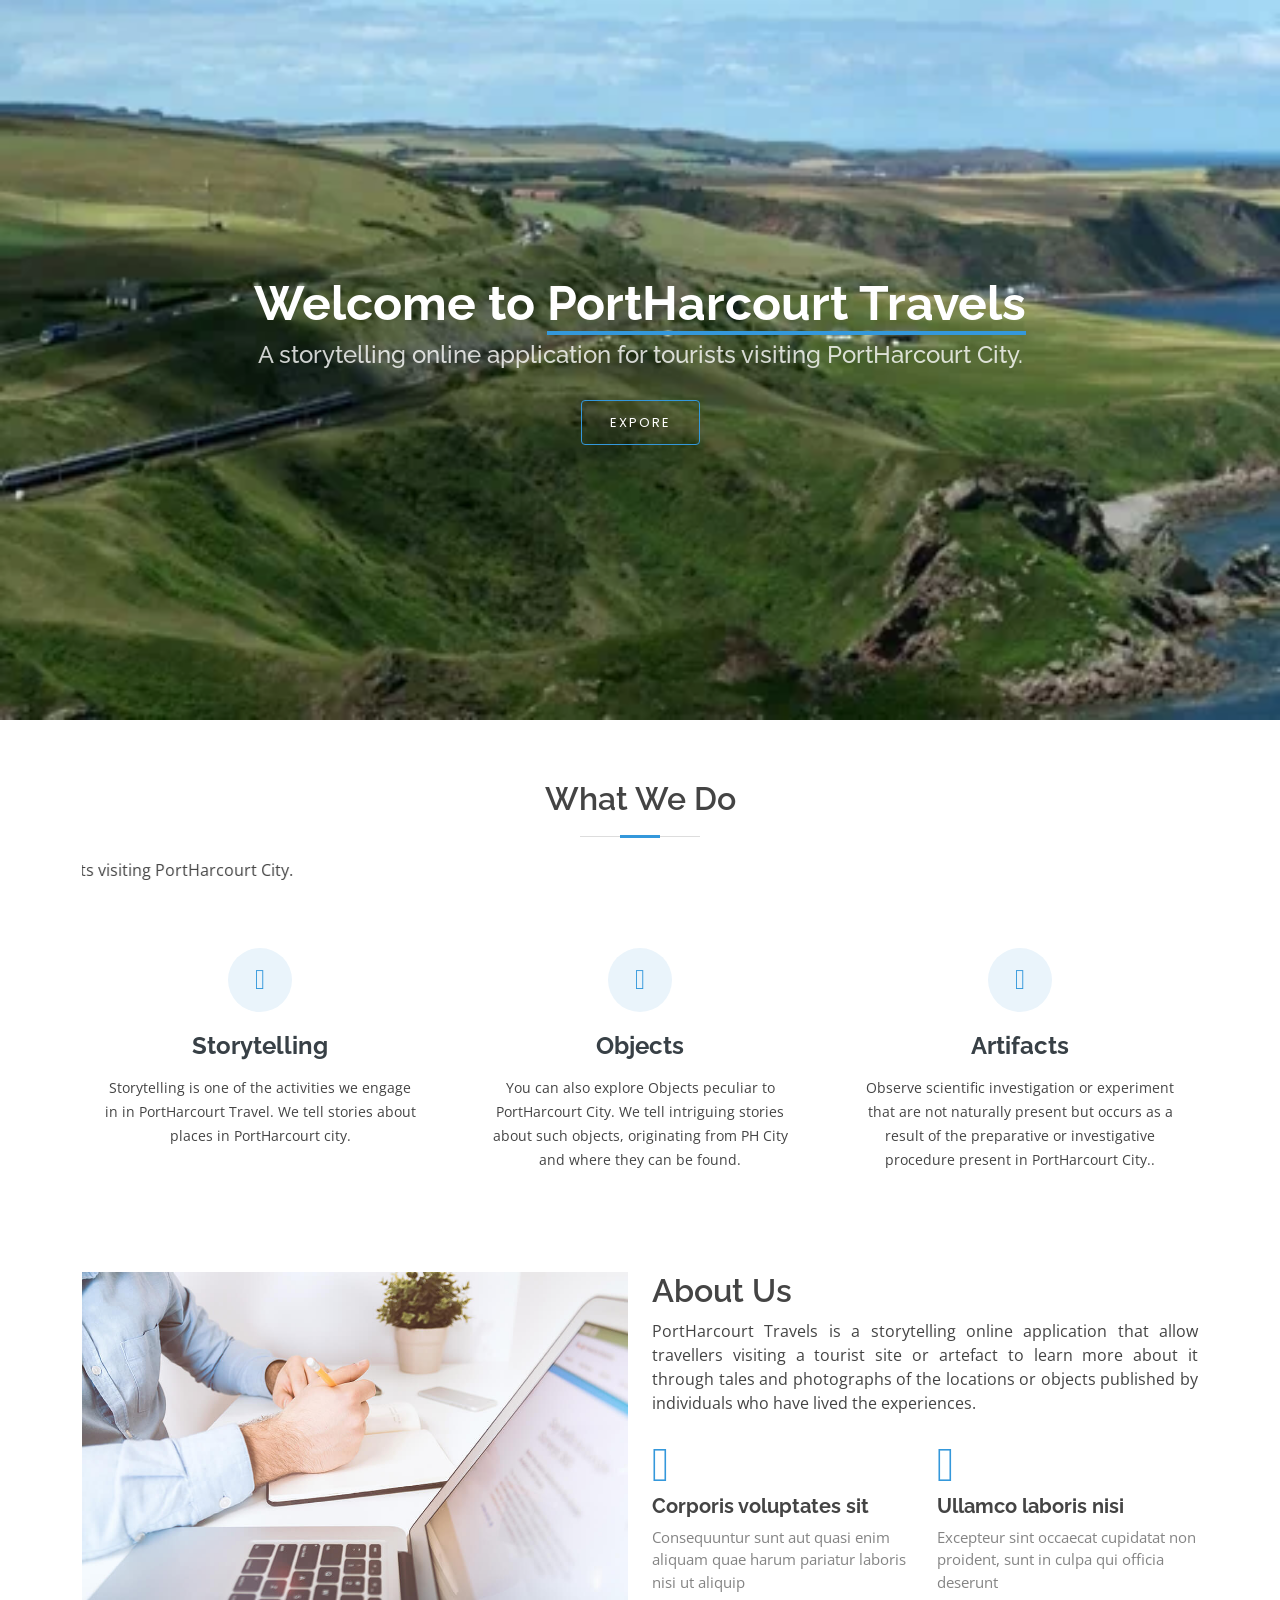
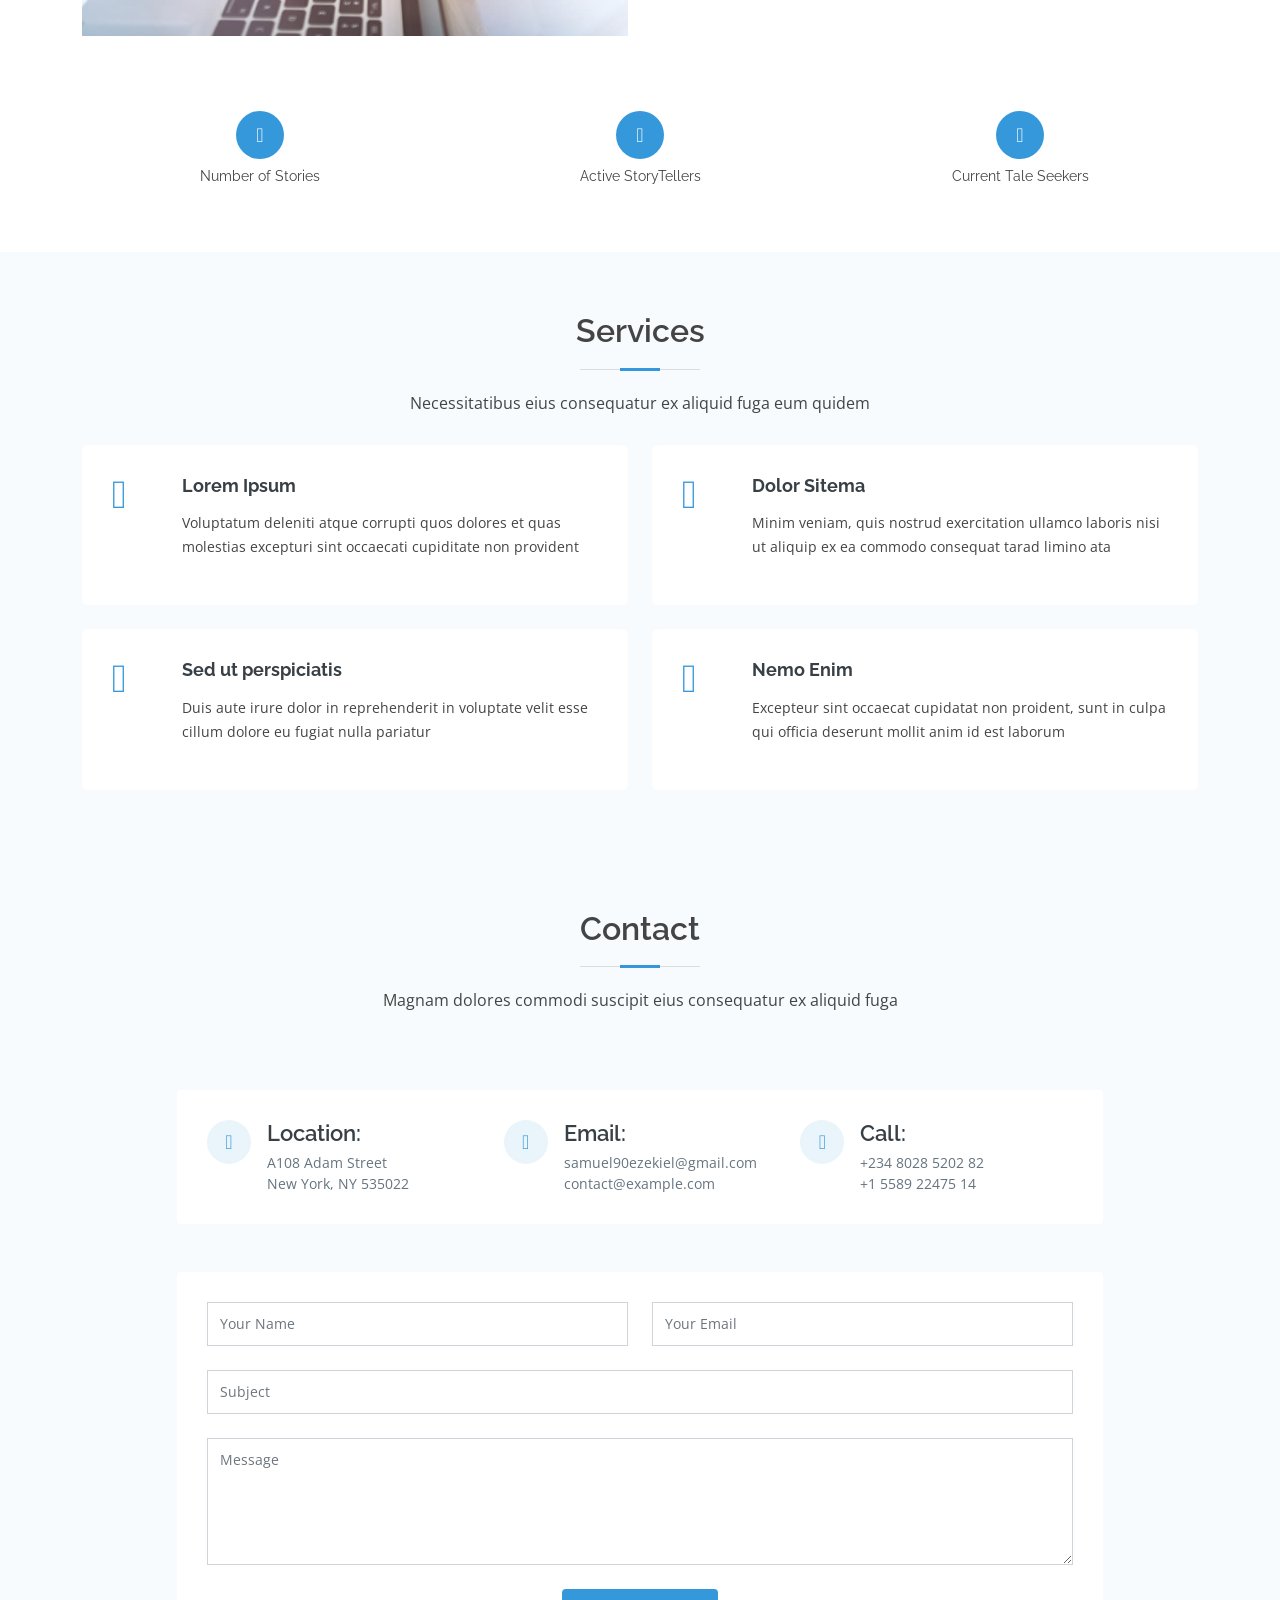
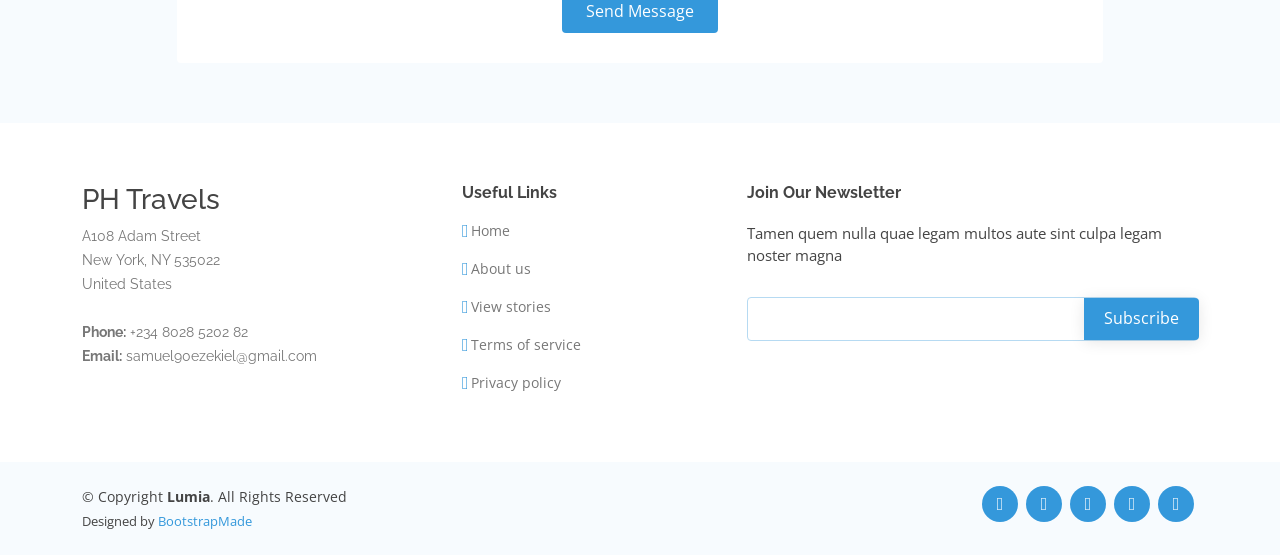
==== commit 233853b9: "Update index.html" ====
--- a/index.html
+++ b/index.html
@@ -62,31 +62,31 @@
 
         <div class="section-title">
           <h2>What We Do</h2>
-          <p>Magnam dolores commodi suscipit consequatur ex aliquid</p>
+          <marquee direction = "right"><p><strong>PortHarcourt Travel</strong> tells story about cities, objects and artifacts to tourists visiting PortHarcourt City.</p></marquee>
         </div>
 
         <div class="row">
           <div class="col-lg-4 col-md-6 d-flex align-items-stretch">
             <div class="icon-box">
               <div class="icon"><i class="bx bxl-dribbble"></i></div>
-              <h4><a href="">Lorem Ipsum</a></h4>
-              <p>Voluptatum deleniti atque corrupti quos dolores et quas molestias excepturi</p>
+              <h4><a href="">Storytelling</a></h4>
+              <p>Storytelling is one of the activities we engage in in PortHarcourt Travel. We tell stories about places in PortHarcourt city.</p>
             </div>
           </div>
 
           <div class="col-lg-4 col-md-6 d-flex align-items-stretch mt-4 mt-md-0">
             <div class="icon-box">
               <div class="icon"><i class="bx bx-file"></i></div>
-              <h4><a href="">Sed ut perspiciatis</a></h4>
-              <p>Duis aute irure dolor in reprehenderit in voluptate velit esse cillum dolore</p>
+              <h4><a href="">Objects</a></h4>
+              <p>You can also explore Objects peculiar to PortHarcourt City. We tell intriguing stories about such objects, originating from PH City and where they can be found.</p>
             </div>
           </div>
 
           <div class="col-lg-4 col-md-6 d-flex align-items-stretch mt-4 mt-lg-0">
             <div class="icon-box">
               <div class="icon"><i class="bx bx-tachometer"></i></div>
-              <h4><a href="">Magni Dolores</a></h4>
-              <p>Excepteur sint occaecat cupidatat non proident, sunt in culpa qui officia</p>
+              <h4><a href="">Artifacts</a></h4>
+              <p>Observe scientific investigation or experiment that are not naturally present but occurs as a result of the preparative or investigative procedure present in PortHarcourt City..</p>
             </div>
           </div>
 
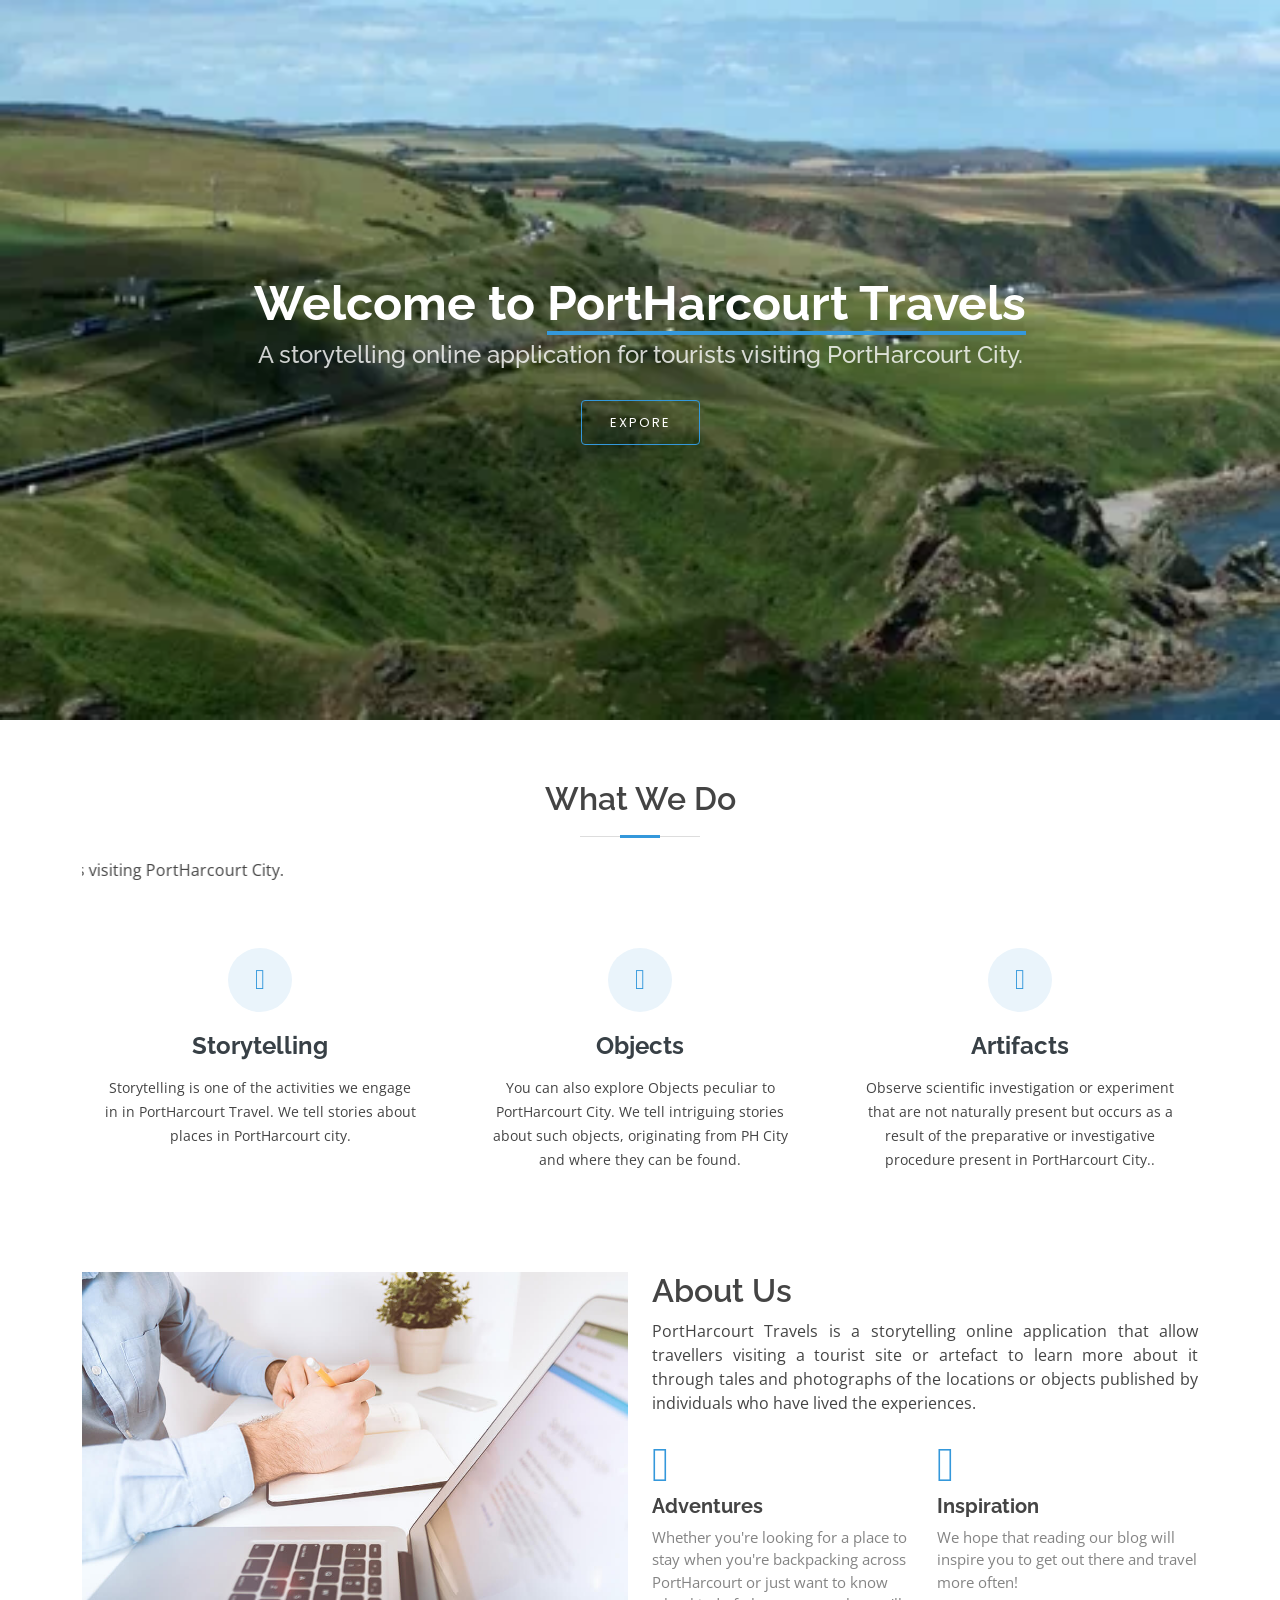
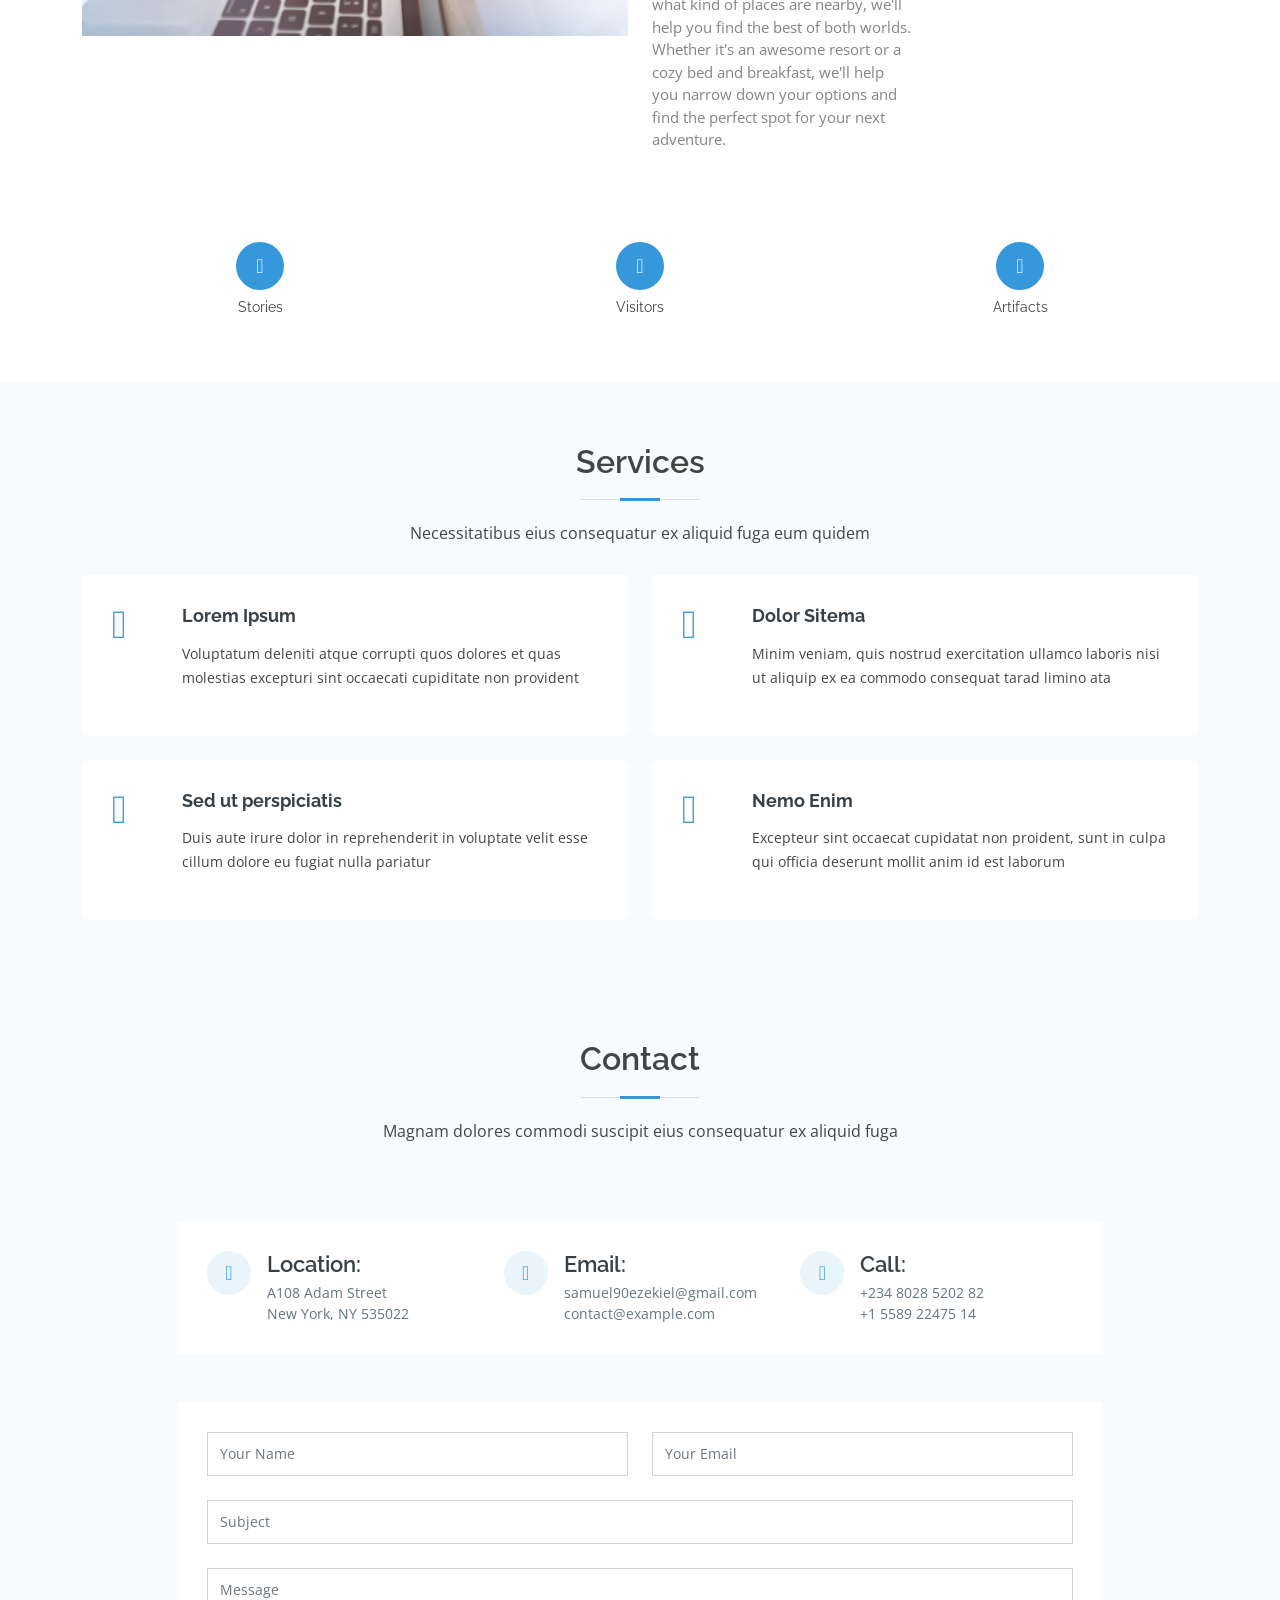
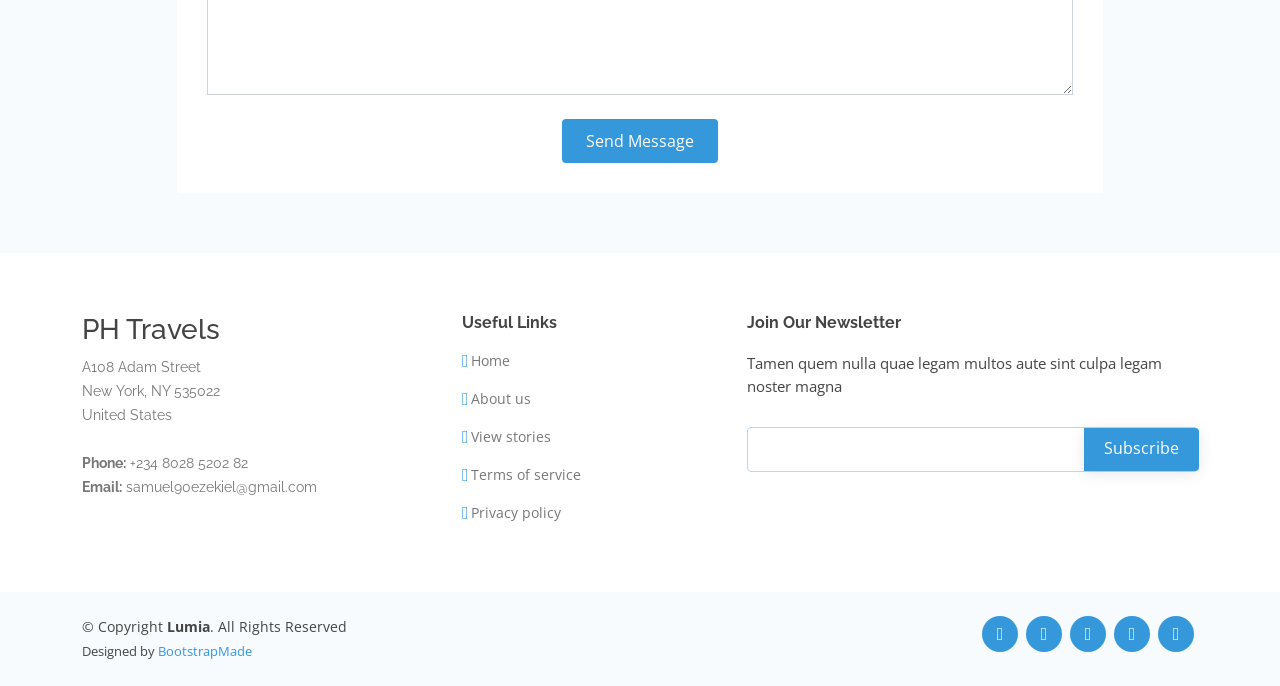
==== commit 27cf3f79: "Update index.html" ====
--- a/index.html
+++ b/index.html
@@ -113,13 +113,13 @@
             <div class="row icon-boxes">
               <div class="col-md-6">
                 <i class="bx bx-receipt"></i>
-                <h4>Corporis voluptates sit</h4>
-                <p>Consequuntur sunt aut quasi enim aliquam quae harum pariatur laboris nisi ut aliquip</p>
+                <h4>Adventures</h4>
+                <p>Whether you're looking for a place to stay when you're backpacking across PortHarcourt or just want to know what kind of places are nearby, we'll help you find the best of both worlds. Whether it's an awesome resort or a cozy bed and breakfast, we'll help you narrow down your options and find the perfect spot for your next adventure.</p>
               </div>
               <div class="col-md-6 mt-4 mt-md-0">
                 <i class="bx bx-cube-alt"></i>
-                <h4>Ullamco laboris nisi</h4>
-                <p>Excepteur sint occaecat cupidatat non proident, sunt in culpa qui officia deserunt</p>
+                <h4>Inspiration</h4>
+                <p>We hope that reading our blog will inspire you to get out there and travel more often!</p>
               </div>
             </div>
           </div>
@@ -145,7 +145,7 @@
               <i class="bi bi-pencil"></i>
               <span data-purecounter-start="0" data-purecounter-end="231" data-purecounter-duration="1"
                 class="purecounter"></span>
-              <p>Number of Stories</p>
+              <p>Stories</p>
             </div>
           </div>
 
@@ -154,16 +154,16 @@
               <i class="bi bi-emoji-smile"></i>
               <span data-purecounter-start="0" data-purecounter-end="53" data-purecounter-duration="1"
                 class="purecounter"></span>
-              <p>Active StoryTellers</p>
+              <p>Visitors</p>
             </div>
           </div>
 
           <div class="col-lg-4 col-12 mt-5 mt-lg-0">
             <div class="count-box">
               <i class="bi bi-people"></i>
-              <span data-purecounter-start="0" data-purecounter-end="134" data-purecounter-duration="1"
+              <span data-purecounter-start="0" data-purecounter-end="104" data-purecounter-duration="1"
                 class="purecounter"></span>
-              <p>Current Tale Seekers</p>
+              <p>Artifacts</p>
             </div>
           </div>
         </div>
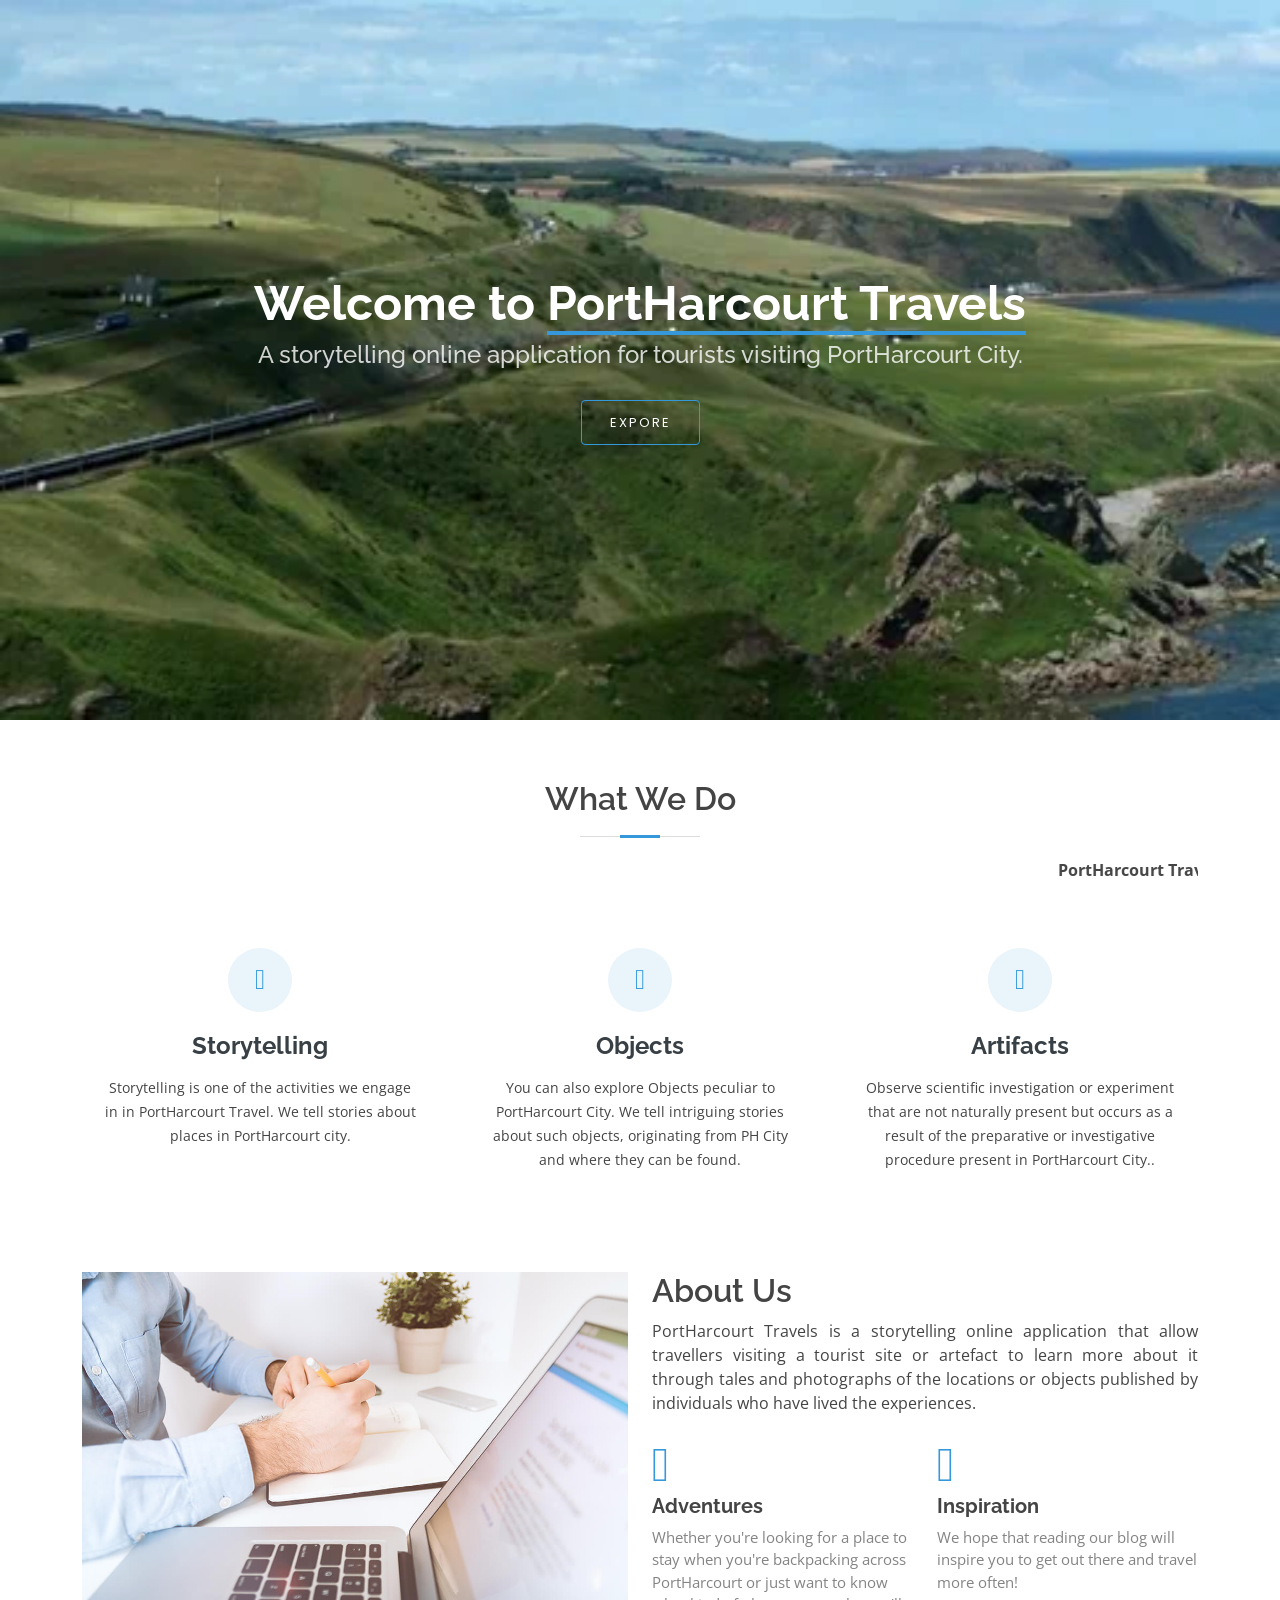
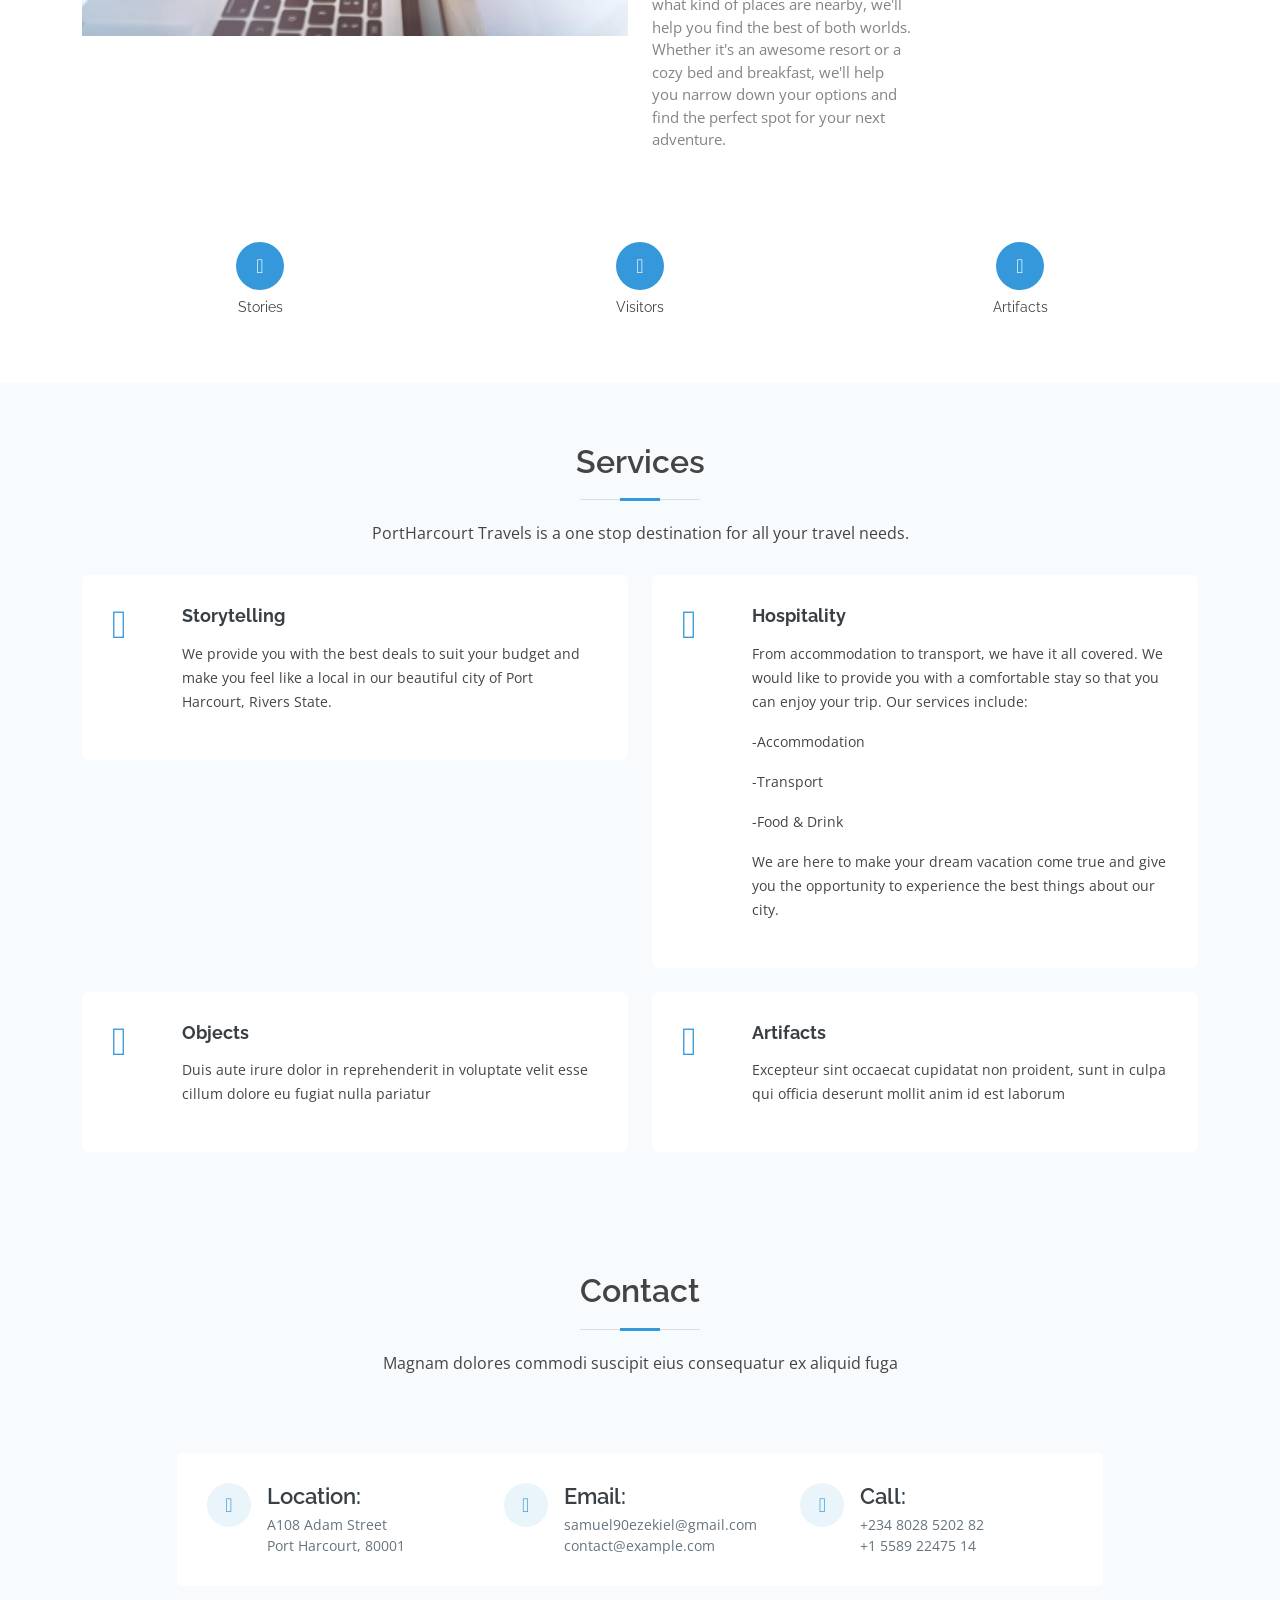
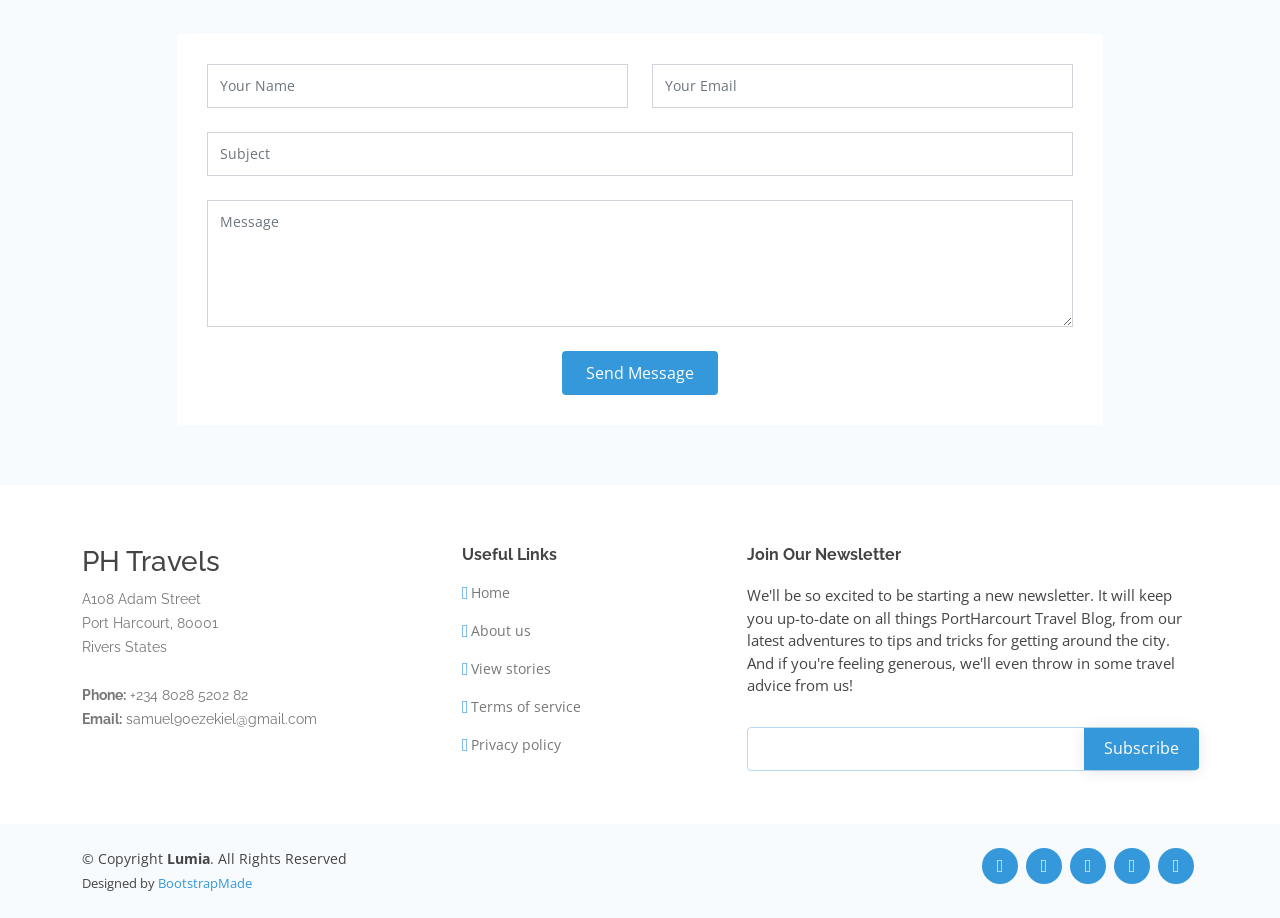
==== commit 54c308e6: "Update index.html" ====
--- a/index.html
+++ b/index.html
@@ -62,7 +62,7 @@
 
         <div class="section-title">
           <h2>What We Do</h2>
-          <marquee direction = "right"><p><strong>PortHarcourt Travel</strong> tells story about cities, objects and artifacts to tourists visiting PortHarcourt City.</p></marquee>
+          <marquee><p><strong>PortHarcourt Travel</strong> tells story about cities, objects and artifacts to tourists visiting PortHarcourt City.</p></marquee>
         </div>
 
         <div class="row">
@@ -179,30 +179,32 @@
 
         <div class="section-title">
           <h2>Services</h2>
-          <p>Necessitatibus eius consequatur ex aliquid fuga eum quidem</p>
+          <p>PortHarcourt Travels is a one stop destination for all your travel needs.</p>
         </div>
 
         <div class="row">
           <div class="col-md-6">
             <div class="icon-box">
               <i class="bi bi-briefcase"></i>
-              <h4><a href="#">Lorem Ipsum</a></h4>
-              <p>Voluptatum deleniti atque corrupti quos dolores et quas molestias excepturi sint occaecati cupiditate
-                non provident</p>
+              <h4><a href="#">Storytelling</a></h4>
+              <p>We provide you with the best deals to suit your budget and make you feel like a local in our beautiful city of Port Harcourt, Rivers State. </p>
             </div>
           </div>
           <div class="col-md-6 mt-4 mt-lg-0">
             <div class="icon-box">
               <i class="bi bi-card-checklist"></i>
-              <h4><a href="#">Dolor Sitema</a></h4>
-              <p>Minim veniam, quis nostrud exercitation ullamco laboris nisi ut aliquip ex ea commodo consequat tarad
-                limino ata</p>
+              <h4><a href="#">Hospitality</a></h4>
+              <p>From accommodation to transport, we have it all covered. We would like to provide you with a comfortable stay so that you can enjoy your trip. Our services include:</p>
+              <p>-Accommodation</p>
+              <p>-Transport</p>
+              <p>-Food & Drink</p>
+              <p>We are here to make your dream vacation come true and give you the opportunity to experience the best things about our city.</p>
             </div>
           </div>
           <div class="col-md-6 mt-4">
             <div class="icon-box">
               <i class="bi bi-bar-chart"></i>
-              <h4><a href="#">Sed ut perspiciatis</a></h4>
+              <h4><a href="#">Objects</a></h4>
               <p>Duis aute irure dolor in reprehenderit in voluptate velit esse cillum dolore eu fugiat nulla pariatur
               </p>
             </div>
@@ -210,7 +212,7 @@
           <div class="col-md-6 mt-4">
             <div class="icon-box">
               <i class="bi bi-binoculars"></i>
-              <h4><a href="#">Nemo Enim</a></h4>
+              <h4><a href="#">Artifacts</a></h4>
               <p>Excepteur sint occaecat cupidatat non proident, sunt in culpa qui officia deserunt mollit anim id est
                 laborum</p>
             </div>
@@ -238,7 +240,7 @@
                 <div class="col-lg-4 info">
                   <i class="bi bi-geo-alt"></i>
                   <h4>Location:</h4>
-                  <p>A108 Adam Street<br>New York, NY 535022</p>
+                  <p>A108 Adam Street<br>Port Harcourt, 80001</p>
                 </div>
 
                 <div class="col-lg-4 info mt-4 mt-lg-0">
@@ -303,8 +305,8 @@
                 <h3>PH Travels</h3>
                 <p>
                    A108 Adam Street <br>
-                   New York, NY 535022<br>
-                   United States <br><br>
+                   Port Harcourt, 80001<br>
+                   Rivers States <br><br>
                    <strong>Phone:</strong> +234 8028 5202 82<br>
                    <strong>Email:</strong> samuel90ezekiel@gmail.com<br>
                 </p>
@@ -322,7 +324,7 @@
              </div>
              <div class="col-lg-5 col-md-6 footer-newsletter">
                 <h4>Join Our Newsletter</h4>
-                <p>Tamen quem nulla quae legam multos aute sint culpa legam noster magna</p>
+                <p>We'll be so excited to be starting a new newsletter. It will keep you up-to-date on all things PortHarcourt Travel Blog, from our latest adventures to tips and tricks for getting around the city. And if you're feeling generous, we'll even throw in some travel advice from us!</p>
                 <form action="" method="post">
                    <input type="email" name="email"><input type="submit" value="Subscribe">
                 </form>
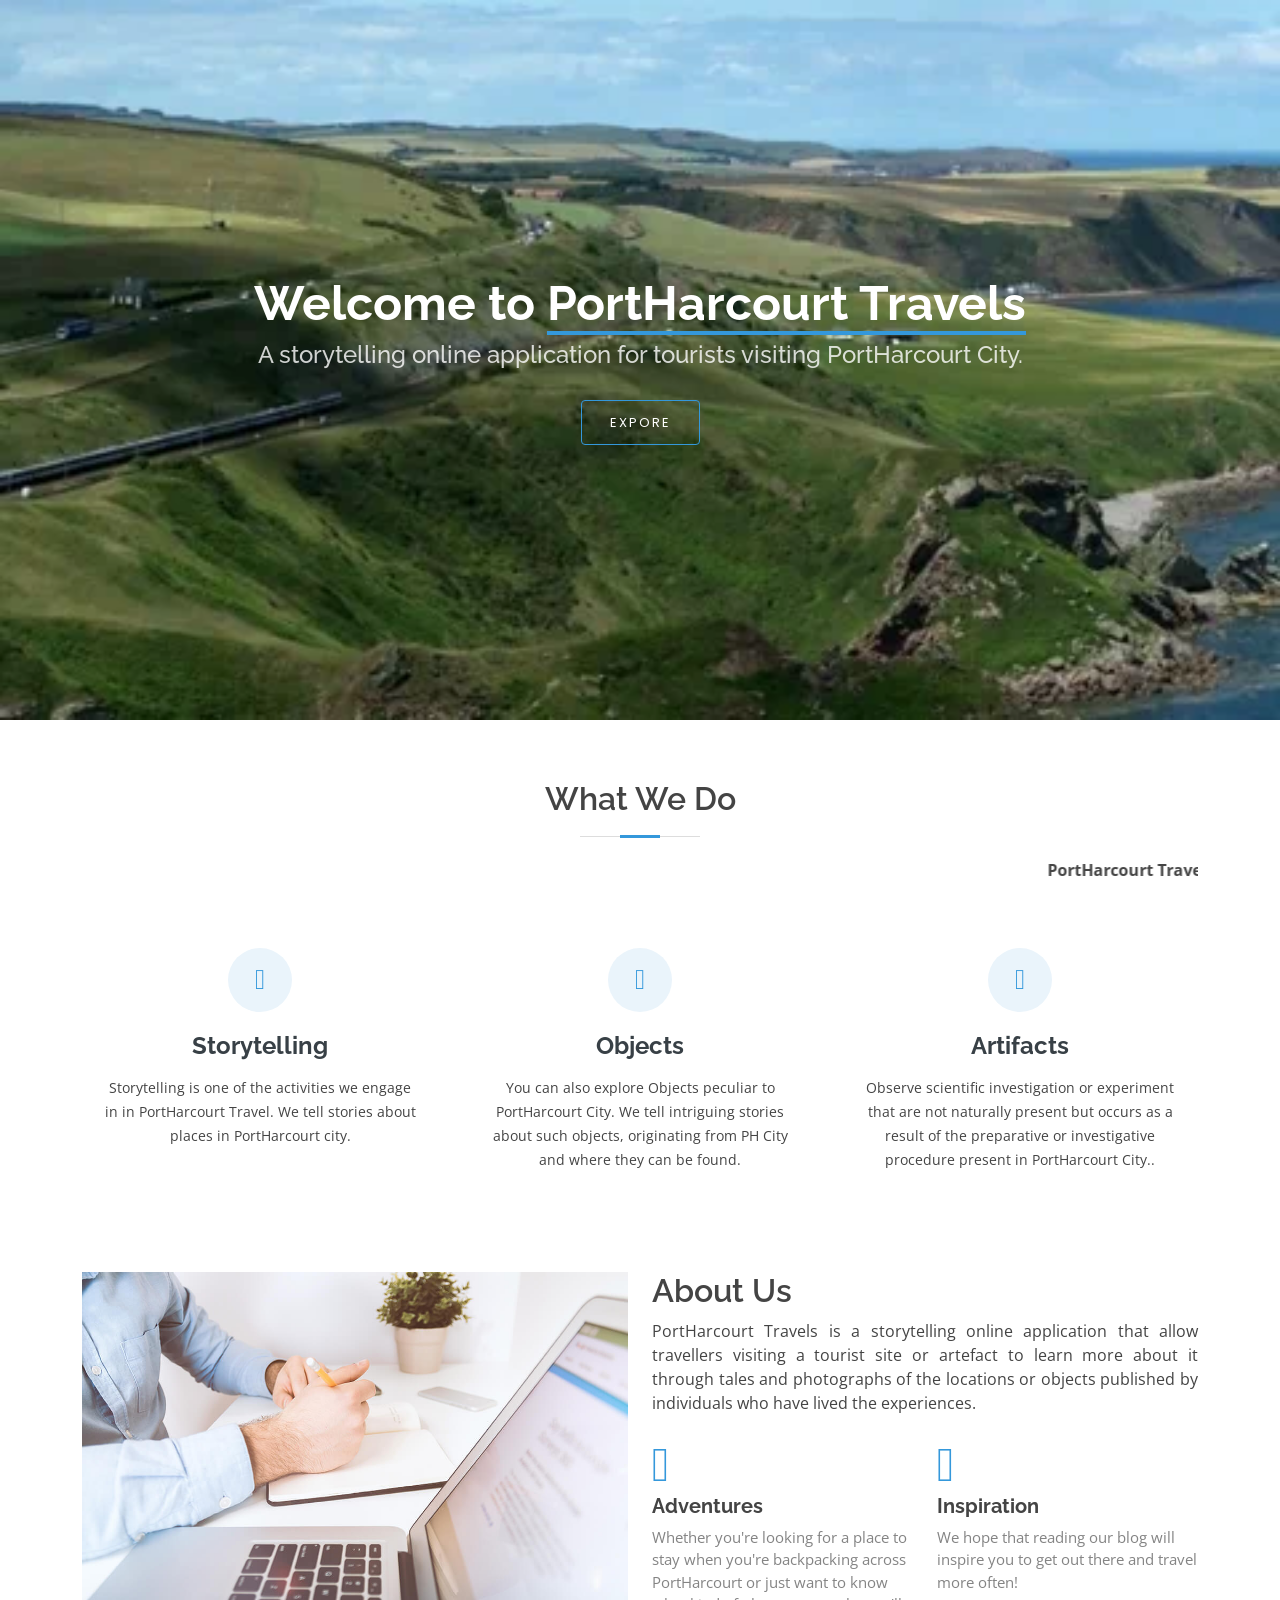
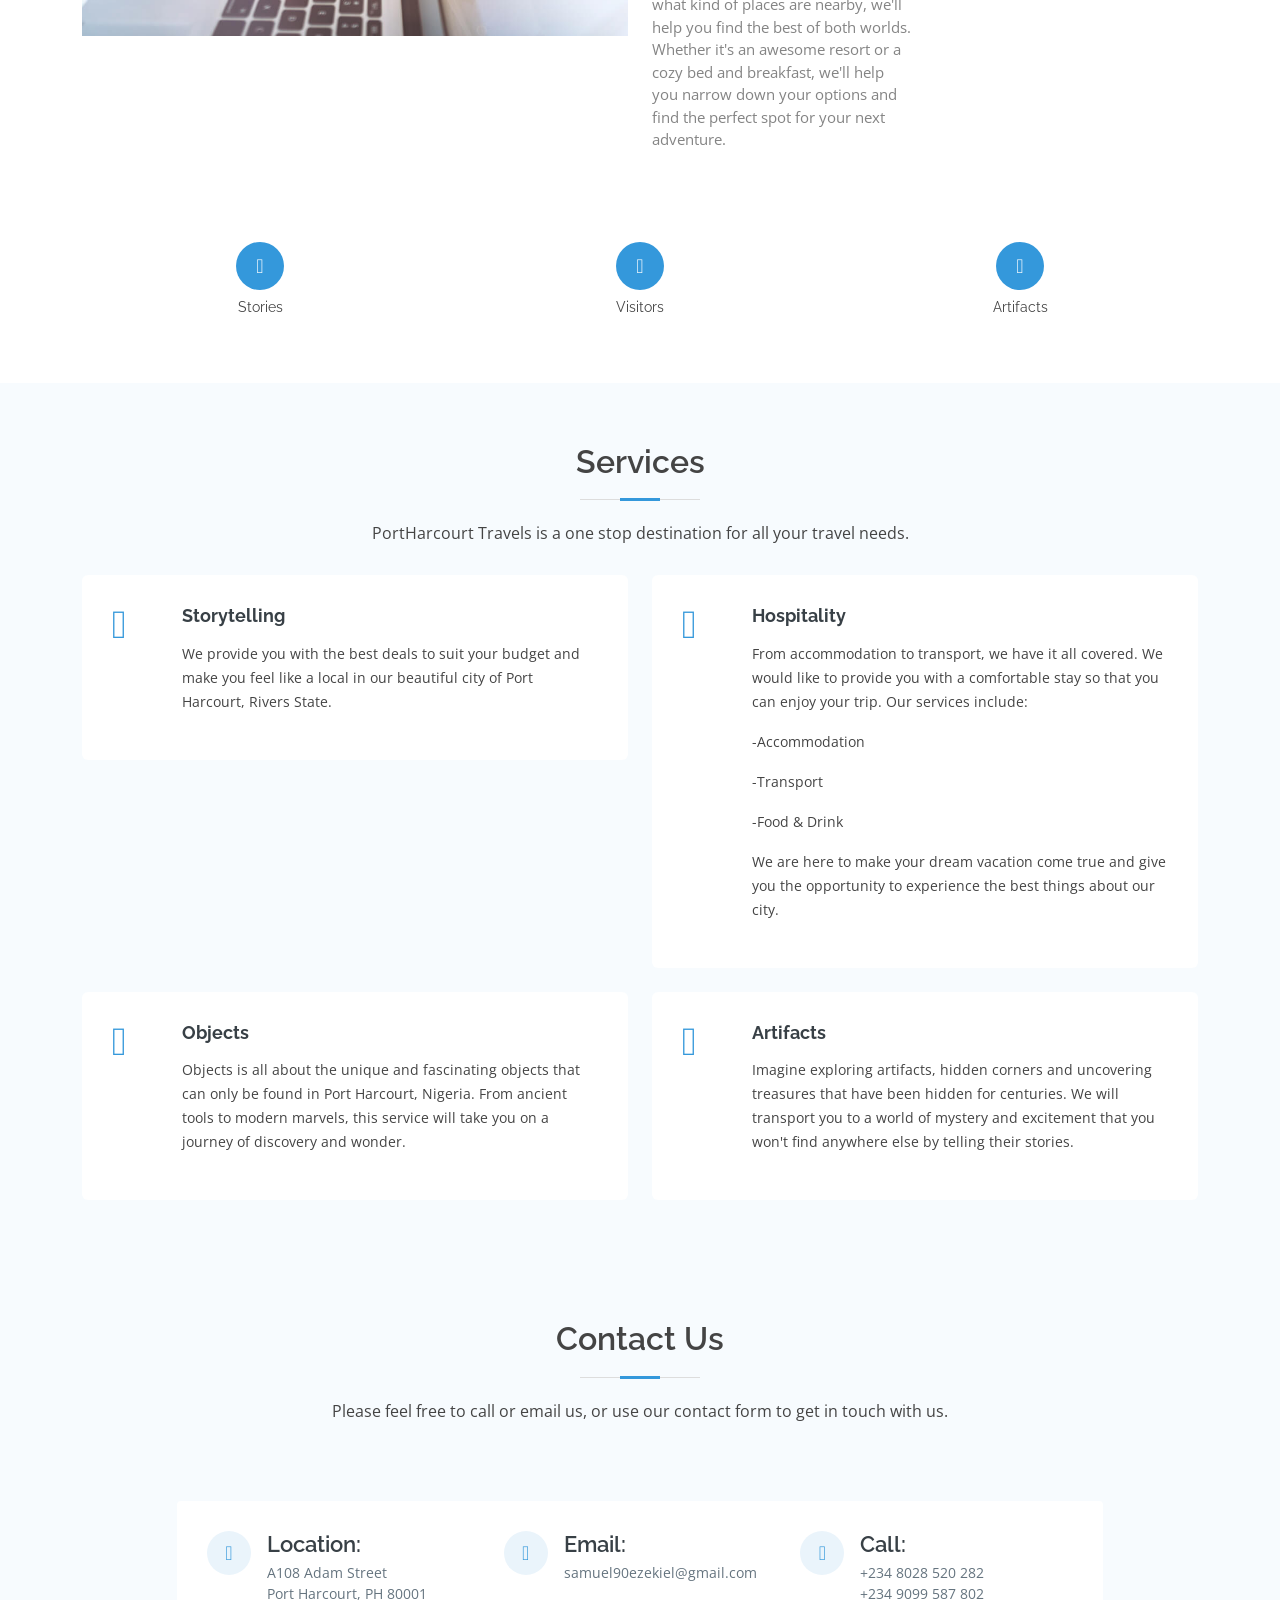
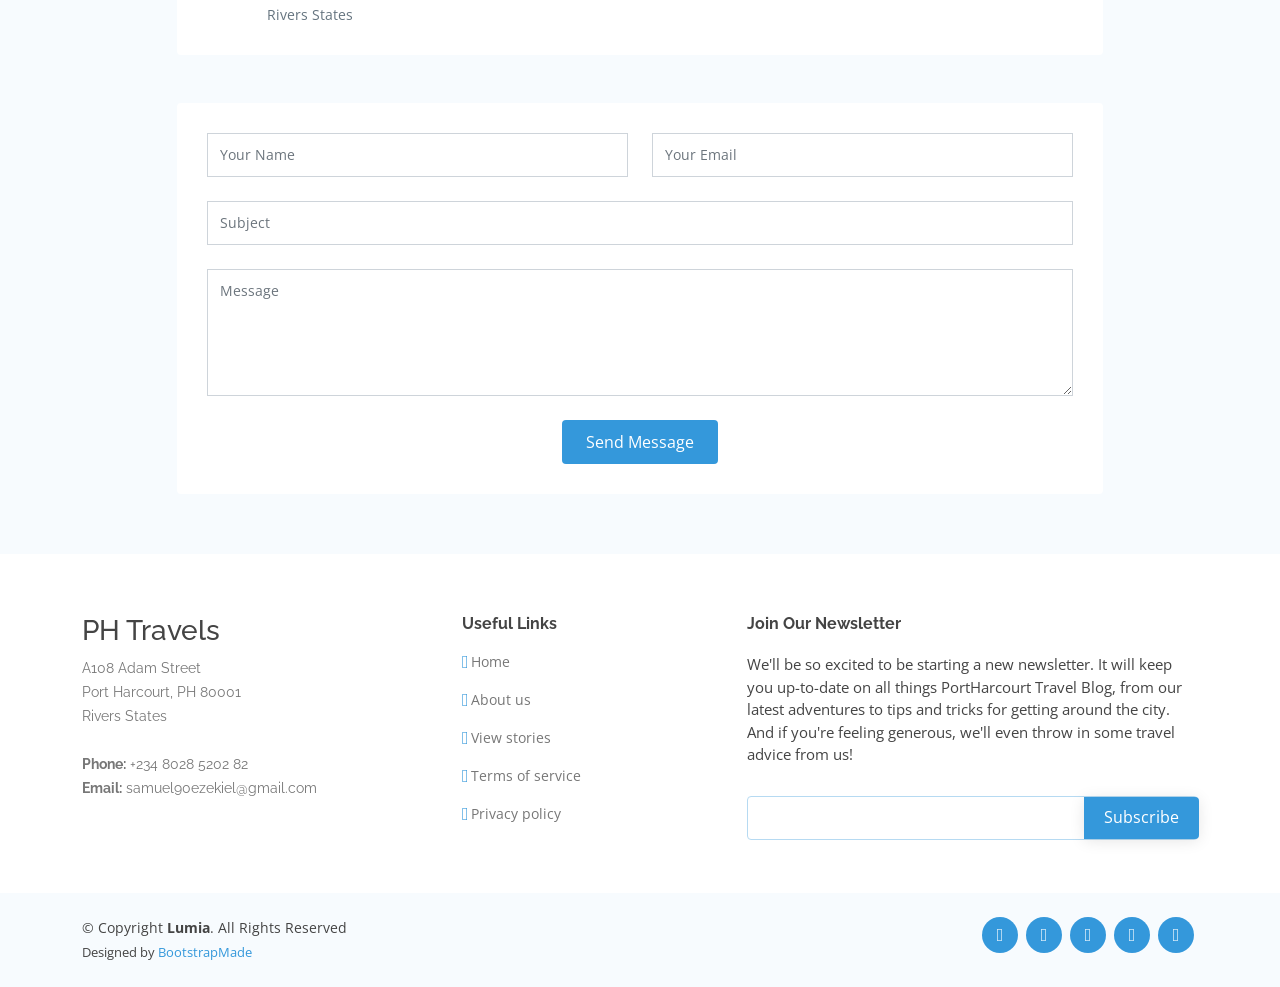
==== commit 8b3123b7: "Update index.html" ====
--- a/index.html
+++ b/index.html
@@ -205,16 +205,15 @@
             <div class="icon-box">
               <i class="bi bi-bar-chart"></i>
               <h4><a href="#">Objects</a></h4>
-              <p>Duis aute irure dolor in reprehenderit in voluptate velit esse cillum dolore eu fugiat nulla pariatur
-              </p>
+              <p>Objects is all about the unique and fascinating objects that can only be found in Port Harcourt, Nigeria. From ancient tools to modern marvels, this service will take you on a journey of discovery and wonder. </p>
             </div>
           </div>
           <div class="col-md-6 mt-4">
             <div class="icon-box">
               <i class="bi bi-binoculars"></i>
               <h4><a href="#">Artifacts</a></h4>
-              <p>Excepteur sint occaecat cupidatat non proident, sunt in culpa qui officia deserunt mollit anim id est
-                laborum</p>
+              <p>Imagine exploring artifacts, hidden corners and uncovering treasures that have been hidden for centuries. We will transport you to a world of mystery and excitement that you won't find anywhere else by telling their stories.
+              </p>
             </div>
           </div>
         </div>
@@ -227,8 +226,8 @@
       <div class="container">
 
         <div class="section-title">
-          <h2>Contact</h2>
-          <p>Magnam dolores commodi suscipit eius consequatur ex aliquid fuga</p>
+          <h2>Contact Us</h2>
+          <p>Please feel free to call or email us, or use our contact form to get in touch with us. </p>
         </div>
 
         <div class="row mt-5 justify-content-center">
@@ -240,19 +239,20 @@
                 <div class="col-lg-4 info">
                   <i class="bi bi-geo-alt"></i>
                   <h4>Location:</h4>
-                  <p>A108 Adam Street<br>Port Harcourt, 80001</p>
+                  <p>A108 Adam Street<br>Port Harcourt, PH 80001<br>
+                   Rivers States </p>
                 </div>
 
                 <div class="col-lg-4 info mt-4 mt-lg-0">
                   <i class="bi bi-envelope"></i>
                   <h4>Email:</h4>
-                  <p>samuel90ezekiel@gmail.com<br>contact@example.com</p>
+                  <p>samuel90ezekiel@gmail.com</p>
                 </div>
 
                 <div class="col-lg-4 info mt-4 mt-lg-0">
                   <i class="bi bi-phone"></i>
                   <h4>Call:</h4>
-                  <p>+234 8028 5202 82<br>+1 5589 22475 14</p>
+                  <p>+234 8028 520 282<br>+234 9099 587 802</p>
                 </div>
               </div>
             </div>
@@ -305,7 +305,7 @@
                 <h3>PH Travels</h3>
                 <p>
                    A108 Adam Street <br>
-                   Port Harcourt, 80001<br>
+                   Port Harcourt, PH 80001<br>
                    Rivers States <br><br>
                    <strong>Phone:</strong> +234 8028 5202 82<br>
                    <strong>Email:</strong> samuel90ezekiel@gmail.com<br>
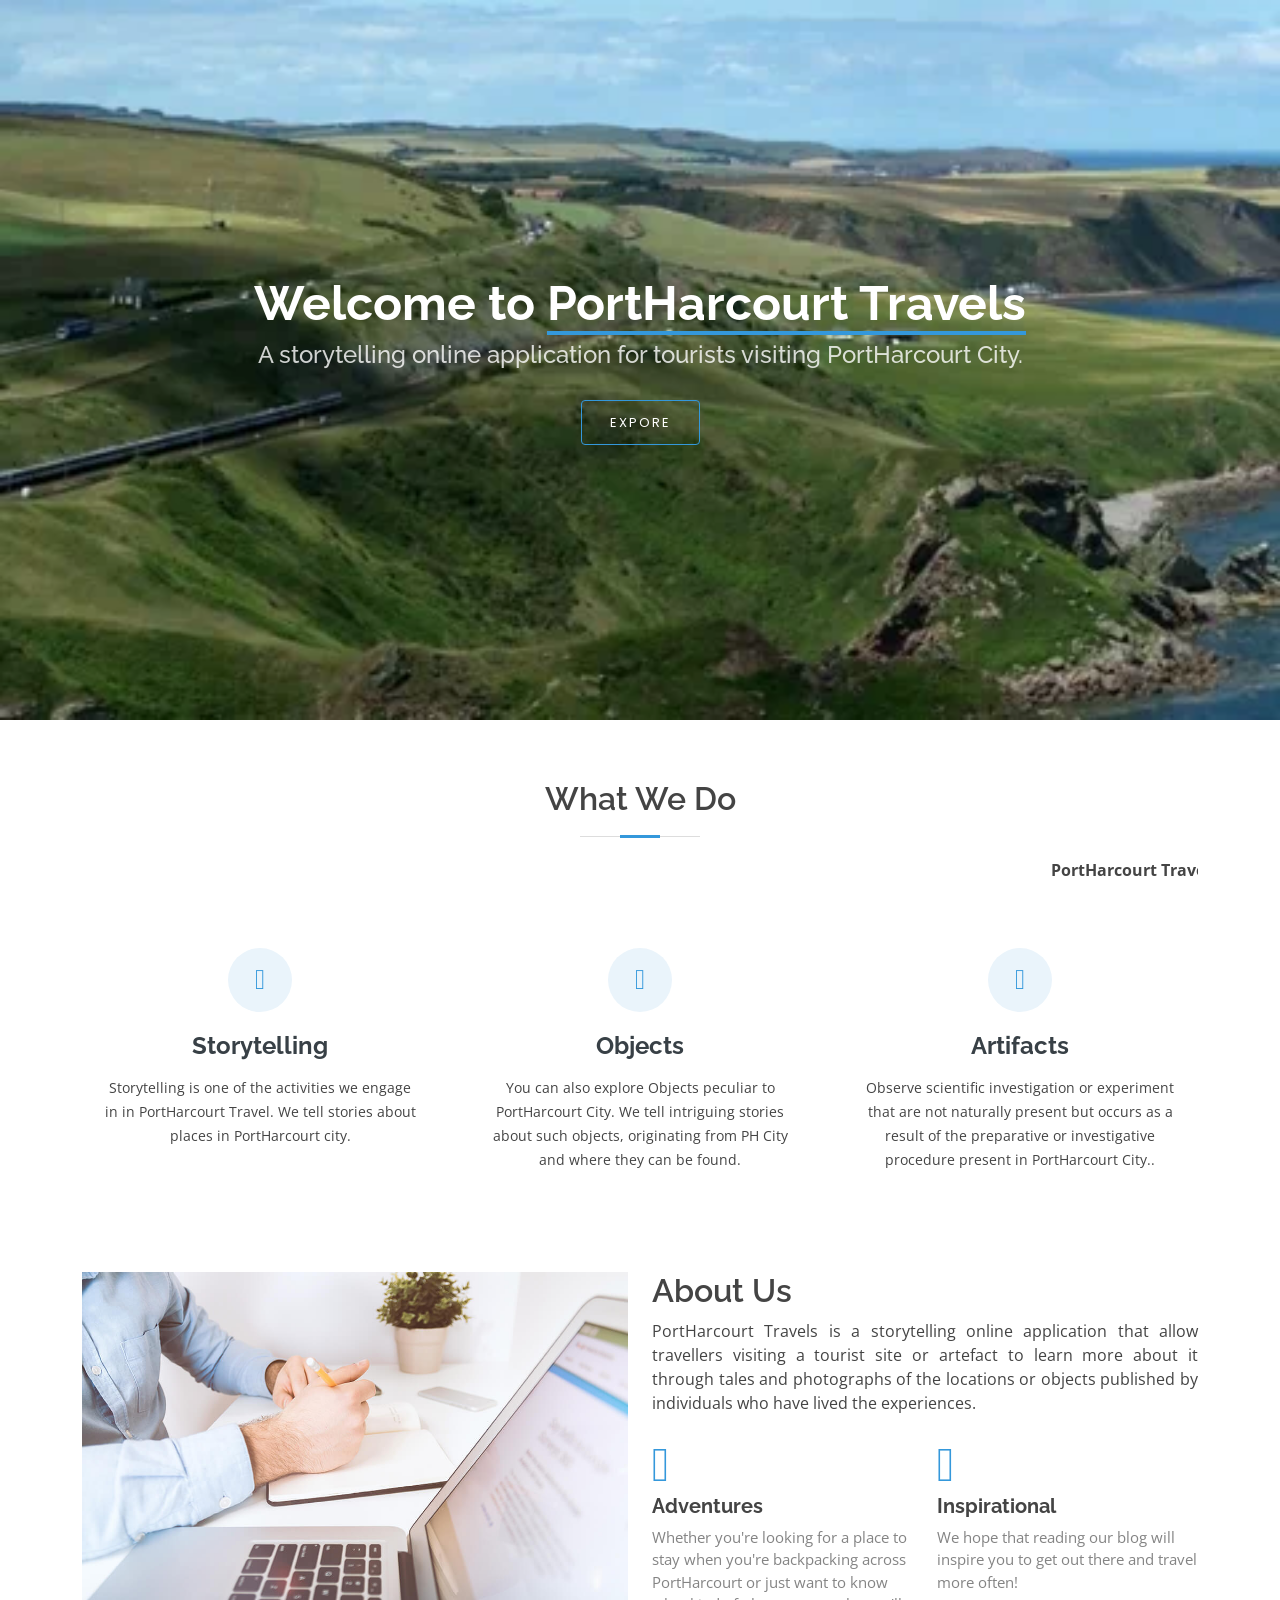
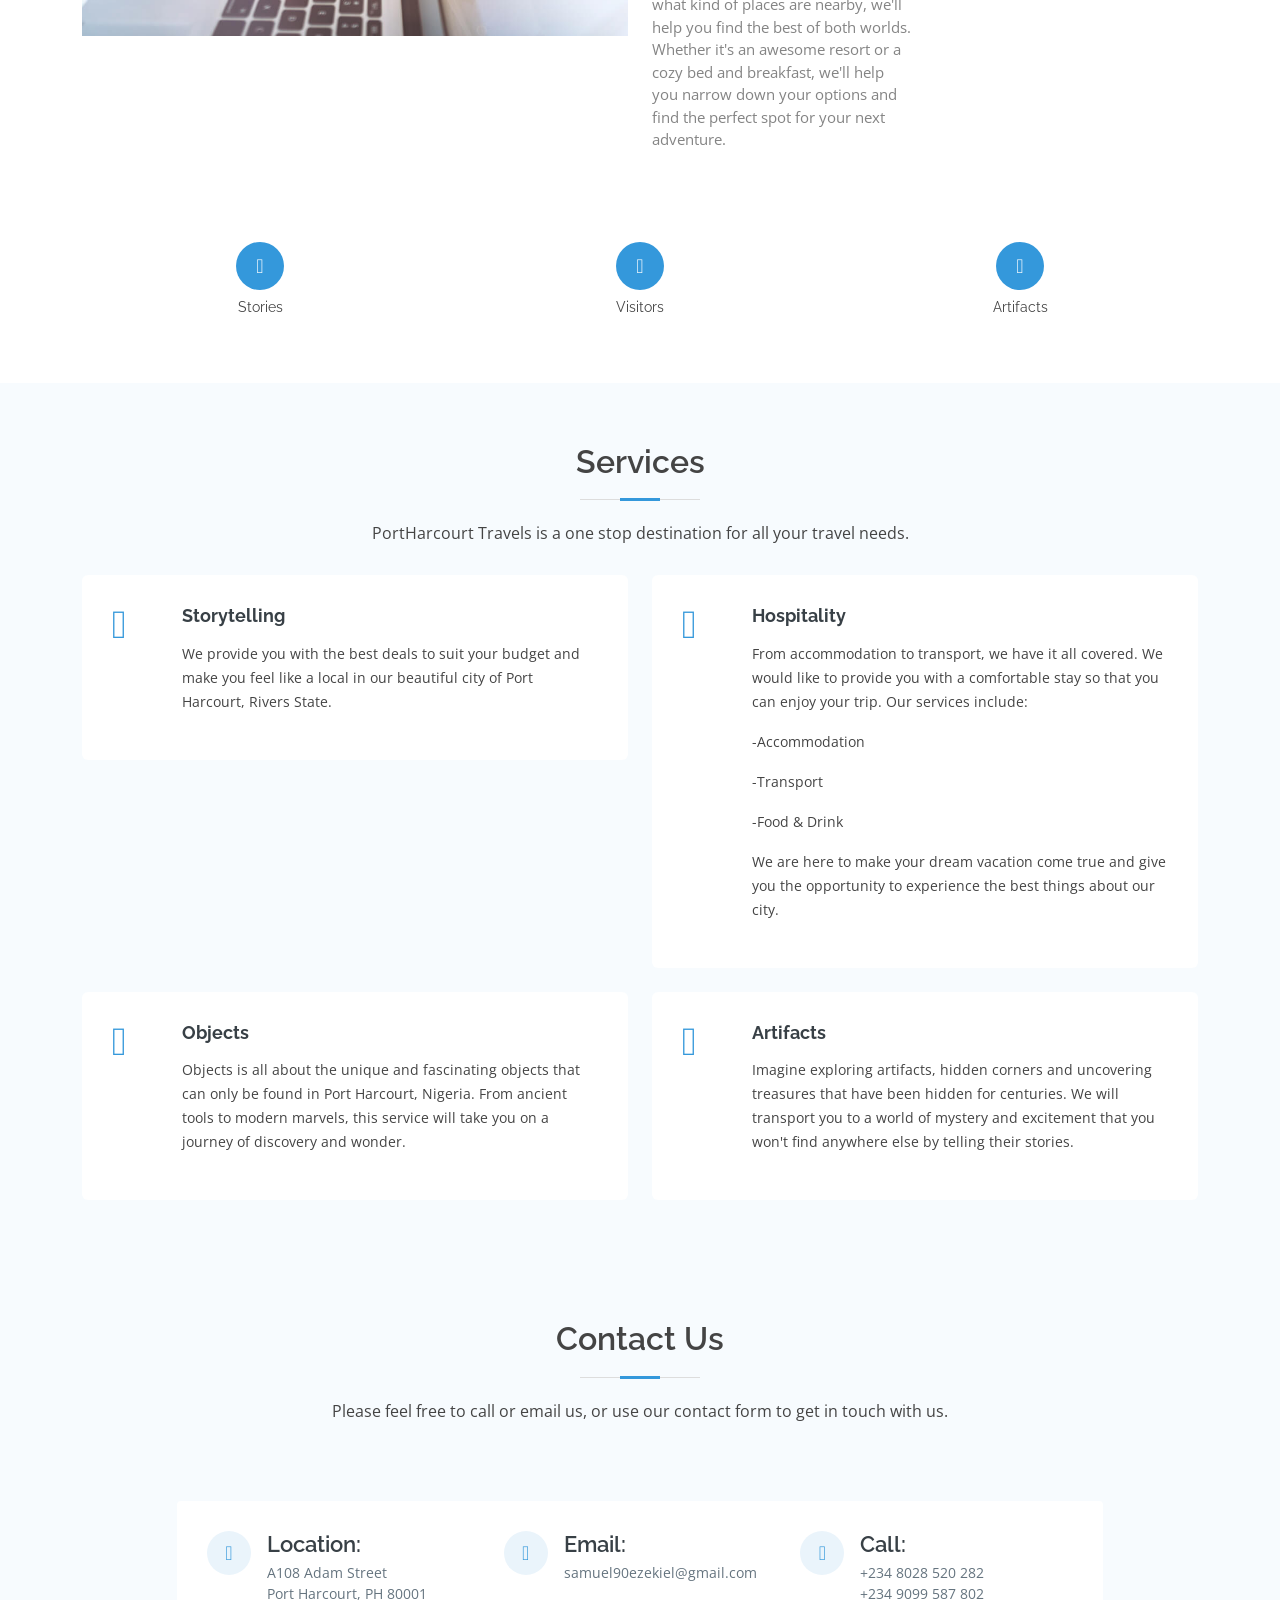
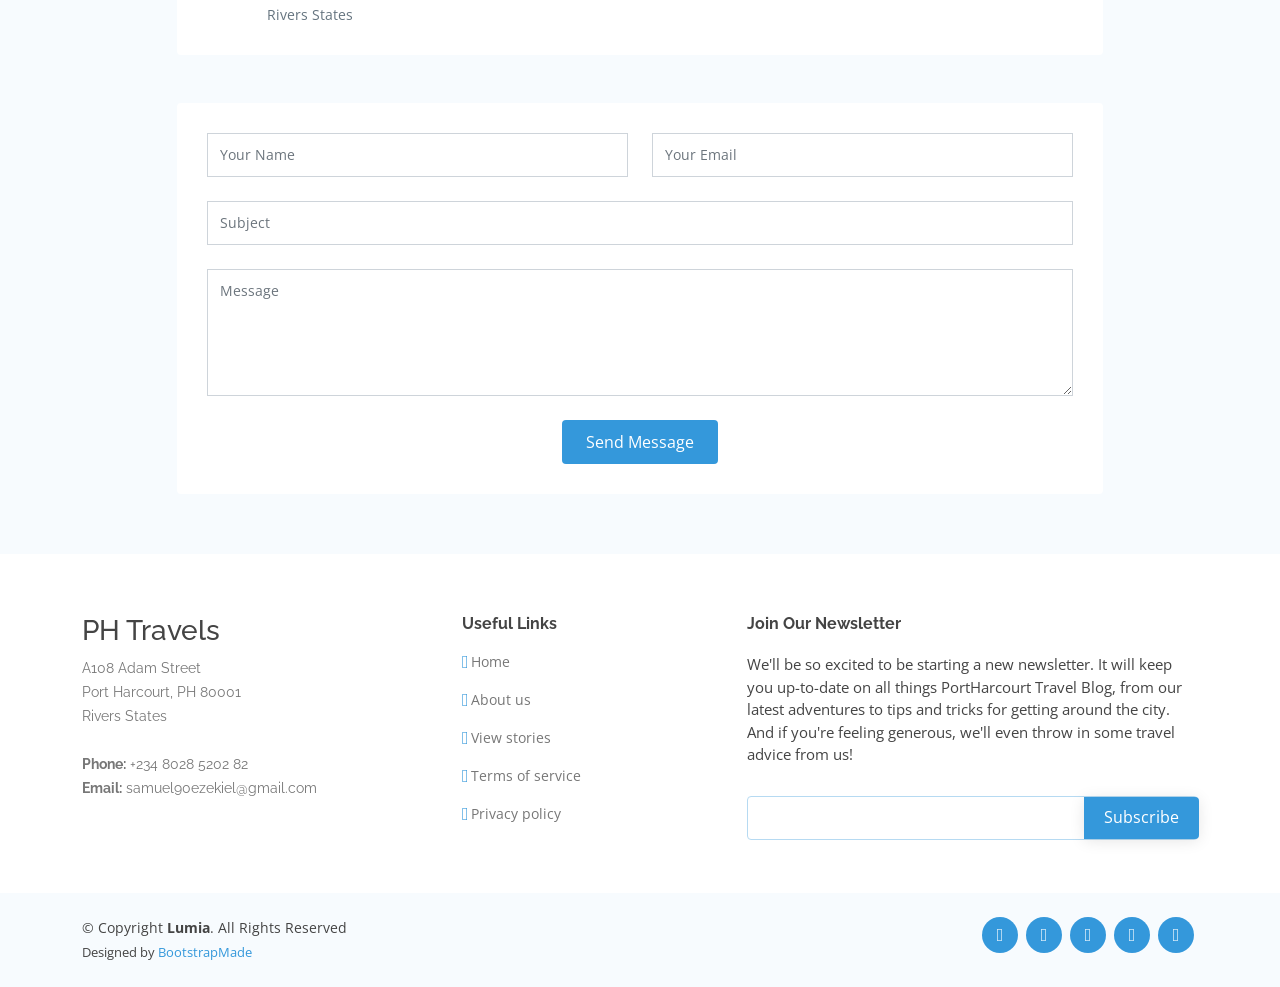
==== commit 5ddfcb9f: "Update index.html" ====
--- a/index.html
+++ b/index.html
@@ -118,7 +118,7 @@
               </div>
               <div class="col-md-6 mt-4 mt-md-0">
                 <i class="bx bx-cube-alt"></i>
-                <h4>Inspiration</h4>
+                <h4>Inspirational</h4>
                 <p>We hope that reading our blog will inspire you to get out there and travel more often!</p>
               </div>
             </div>
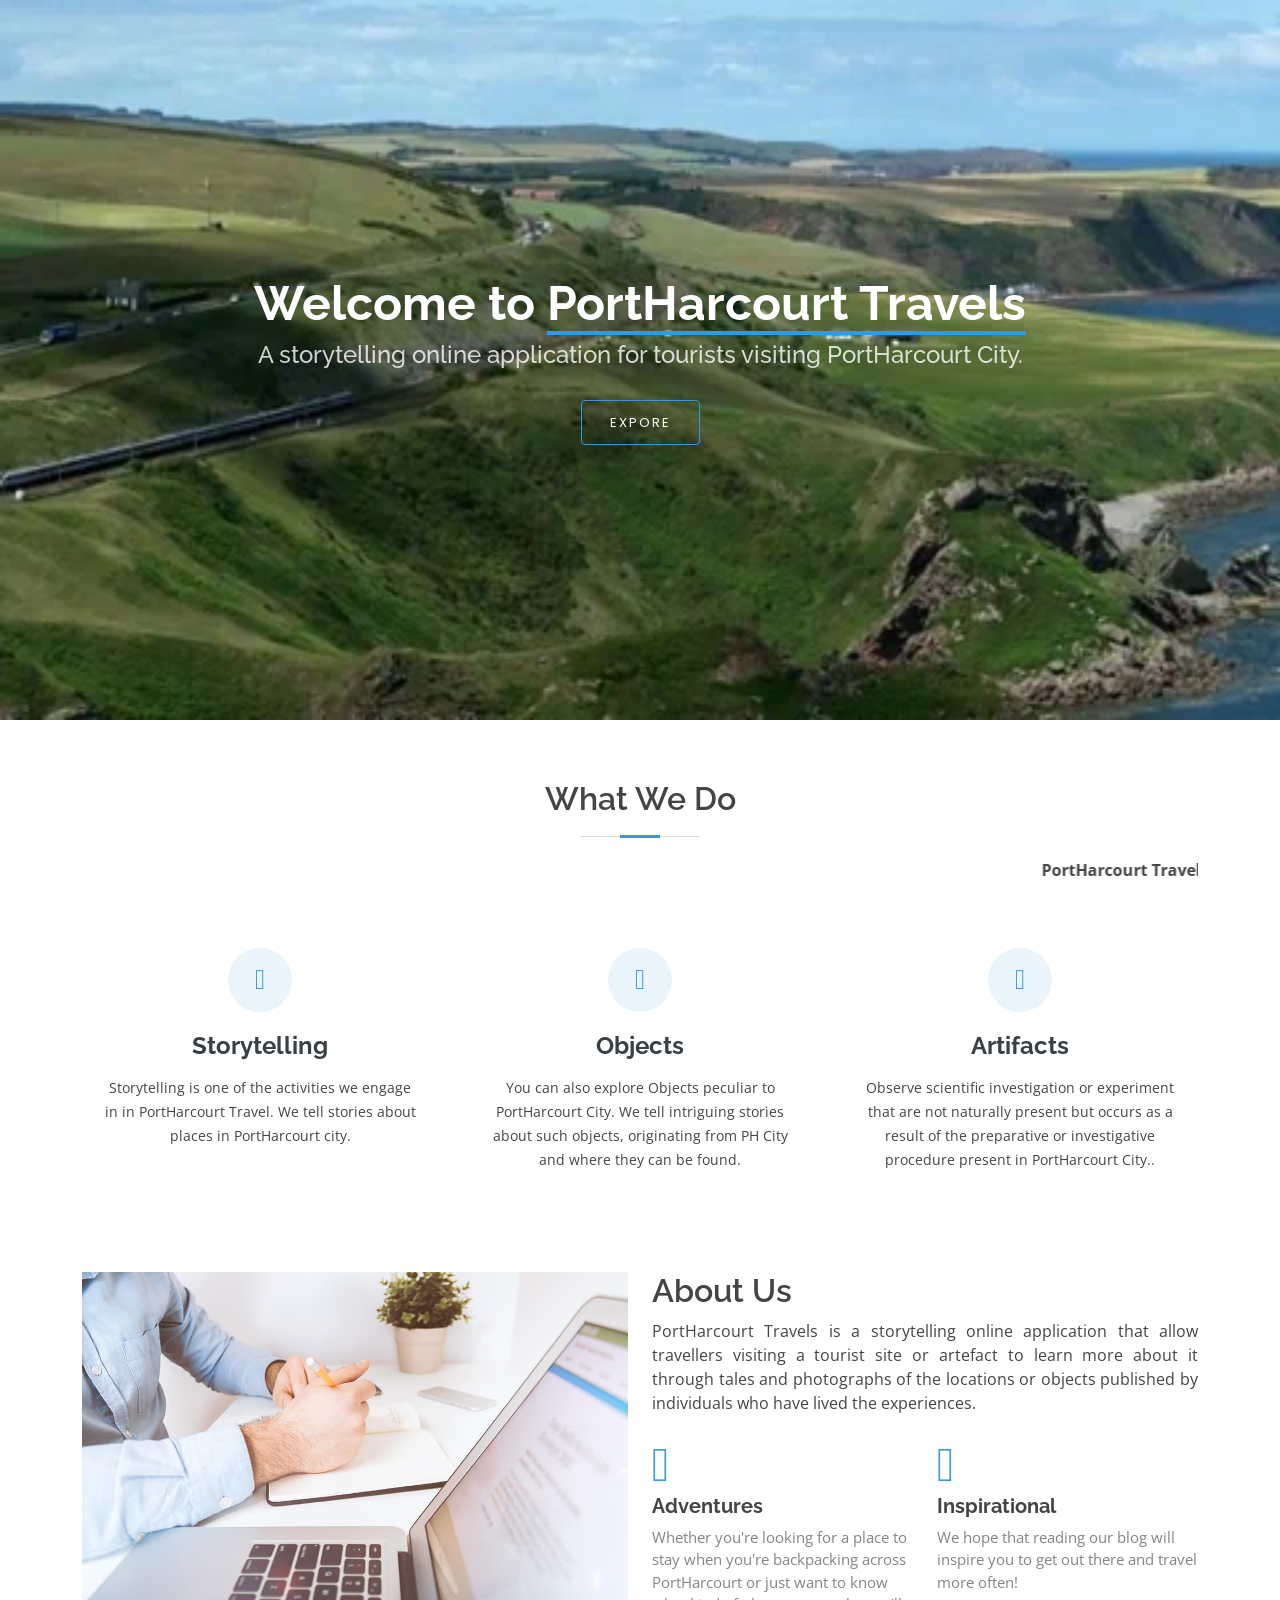
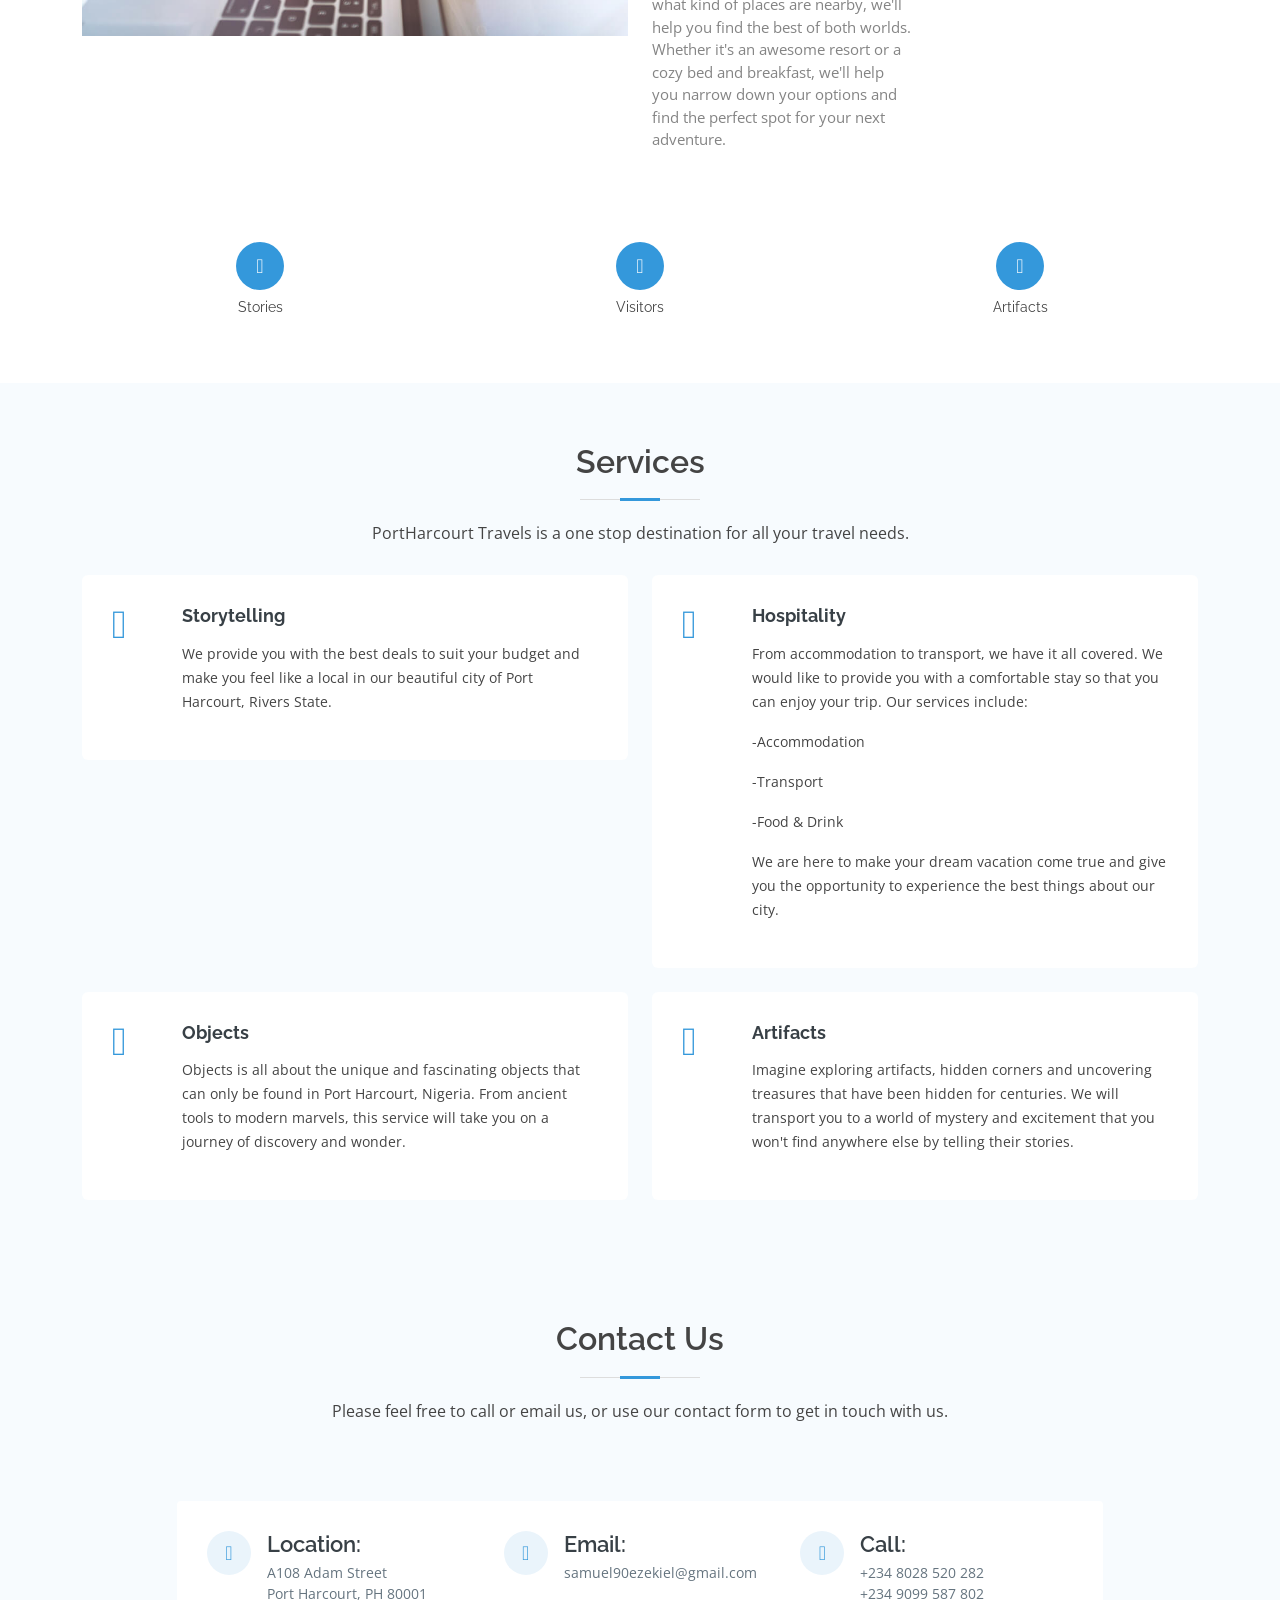
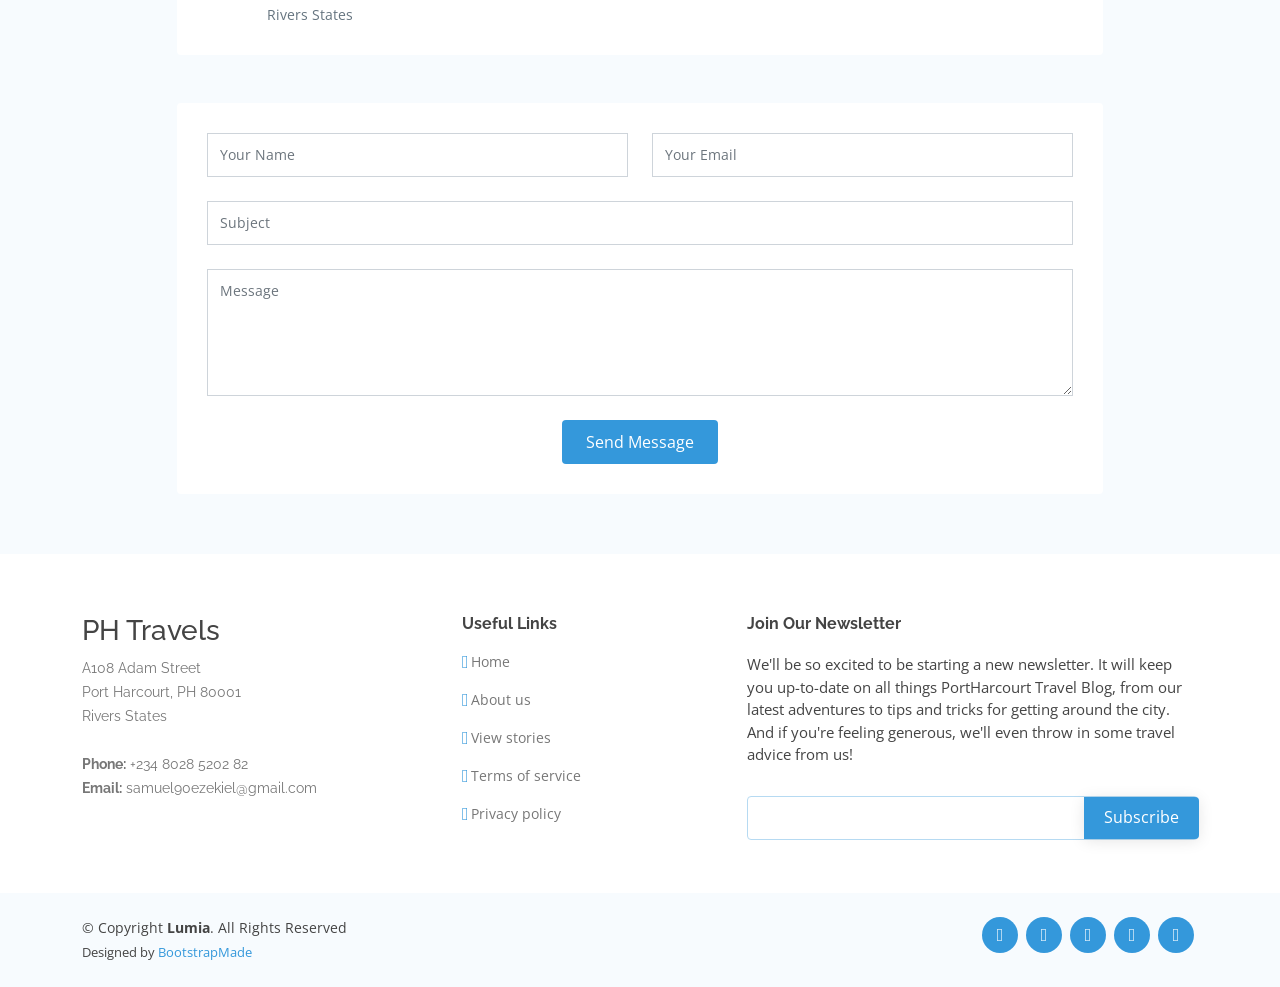
==== commit 3bc37948: "Update favicon and apple image" ====
--- a/index.html
+++ b/index.html
@@ -14,8 +14,8 @@
 
 
   <!-- Favicons -->
-  <link href="assets/img/favicon.ico" rel="icon">
-  <link href="assets/img/apple-touch-icon.png" rel="apple-touch-icon">
+  <link href="assets/img/Sammy logowhite.ico" rel="icon">
+  <link href="assets/img/Sammy logowhite.png" rel="apple-touch-icon">
 
   <!-- Google Fonts -->
   <link
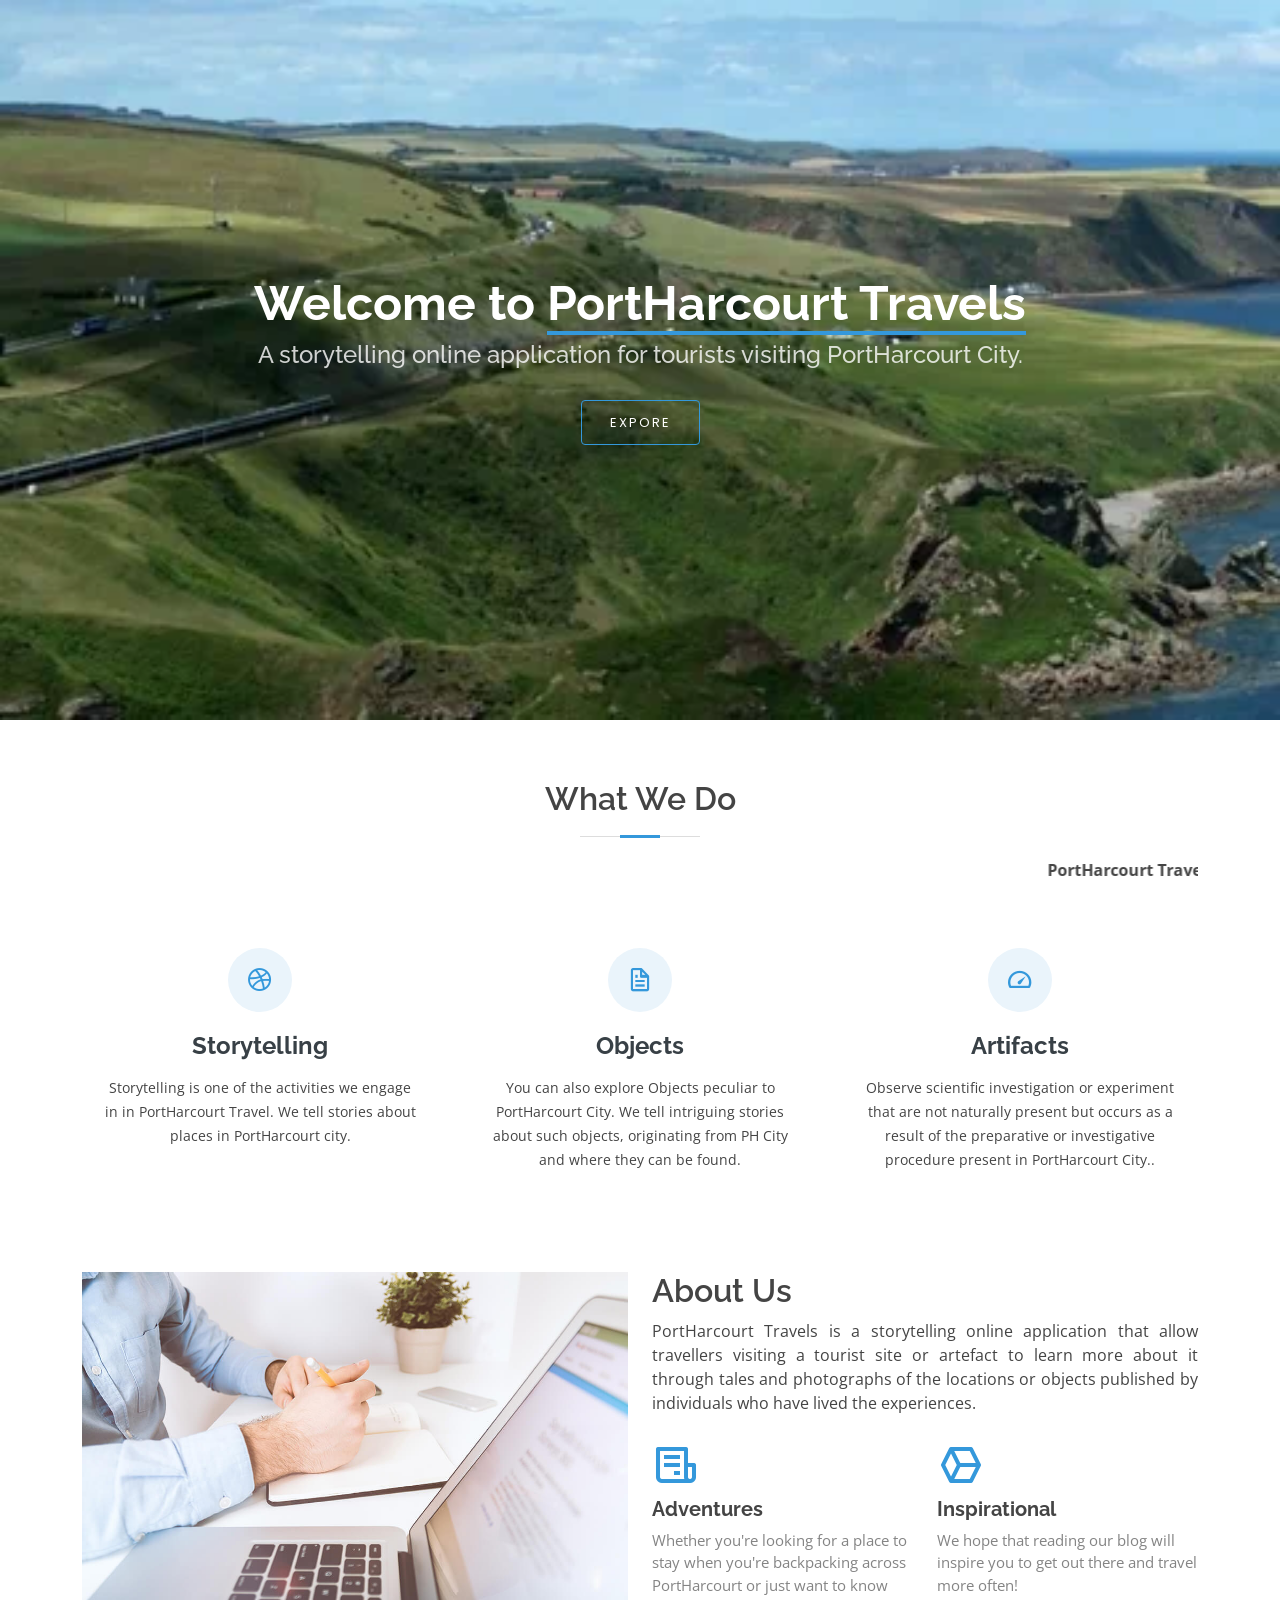
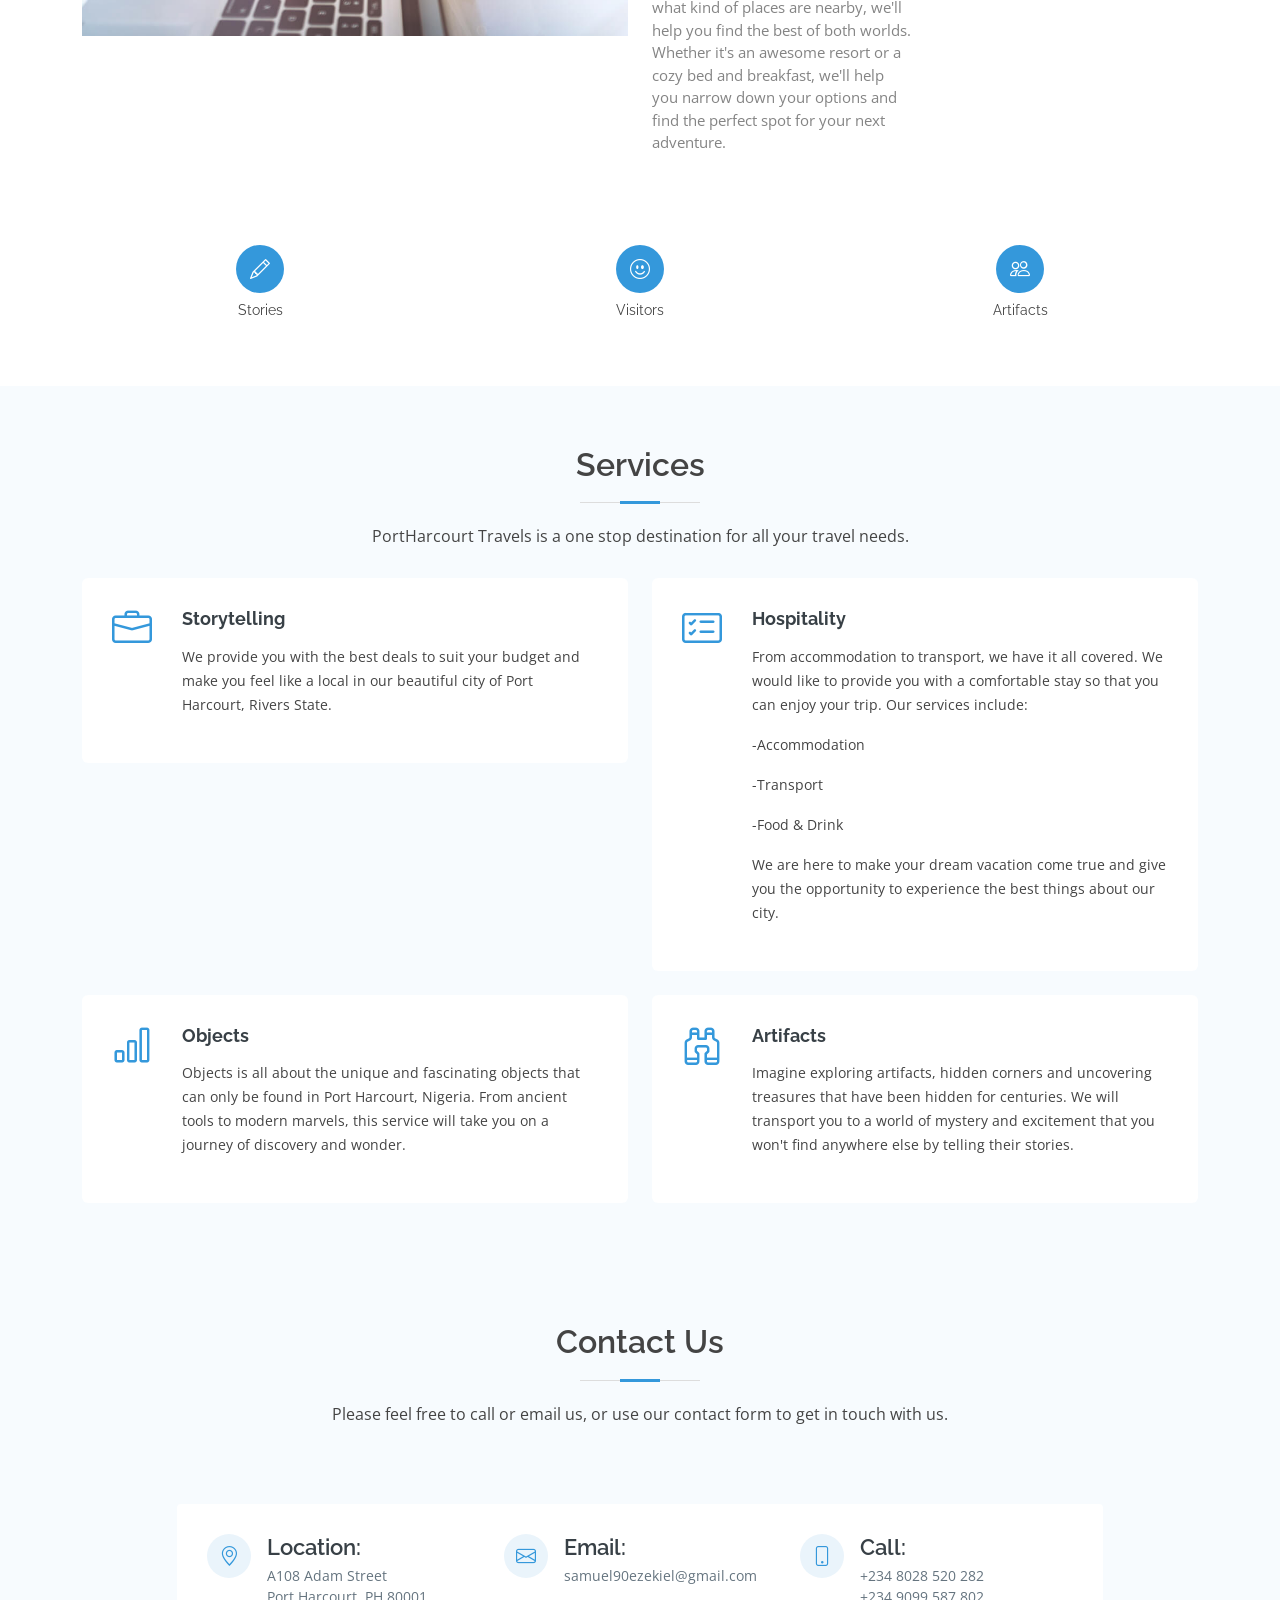
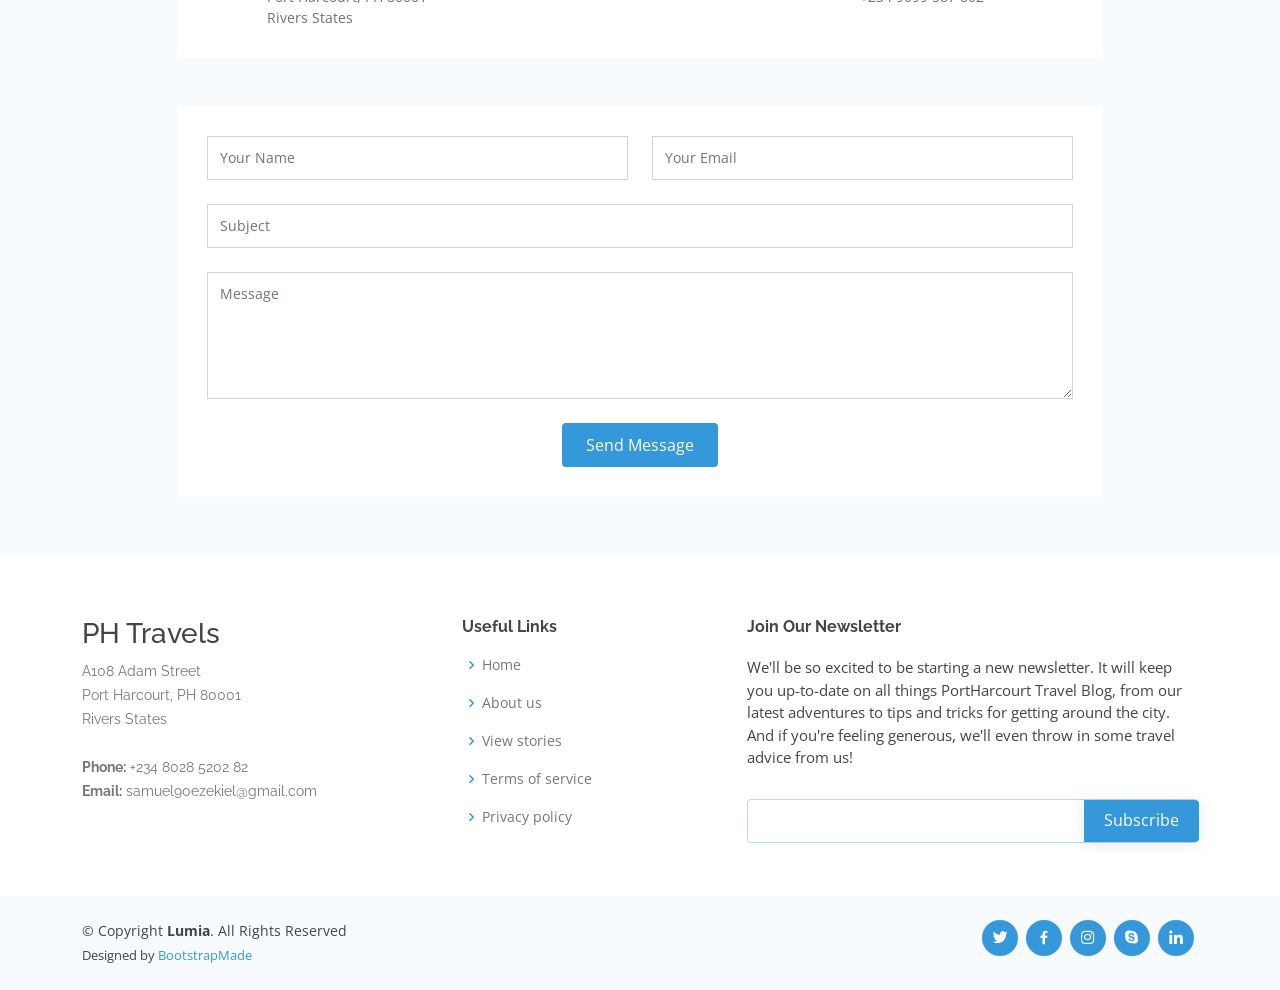
==== commit 1d9e6ca7: "Update index.html" ====
--- a/index.html
+++ b/index.html
@@ -8,7 +8,8 @@
   <title>PortHarcourt Travels - Landing Page</title>
   <meta content="" name="description">
   <meta content="" name="keywords">
-  
+
+  <!-- Google Adsense -->
   <script async src="https://pagead2.googlesyndication.com/pagead/js/adsbygoogle.js?client=ca-pub-4787579229999542" crossorigin="anonymous"></script>
 
 
